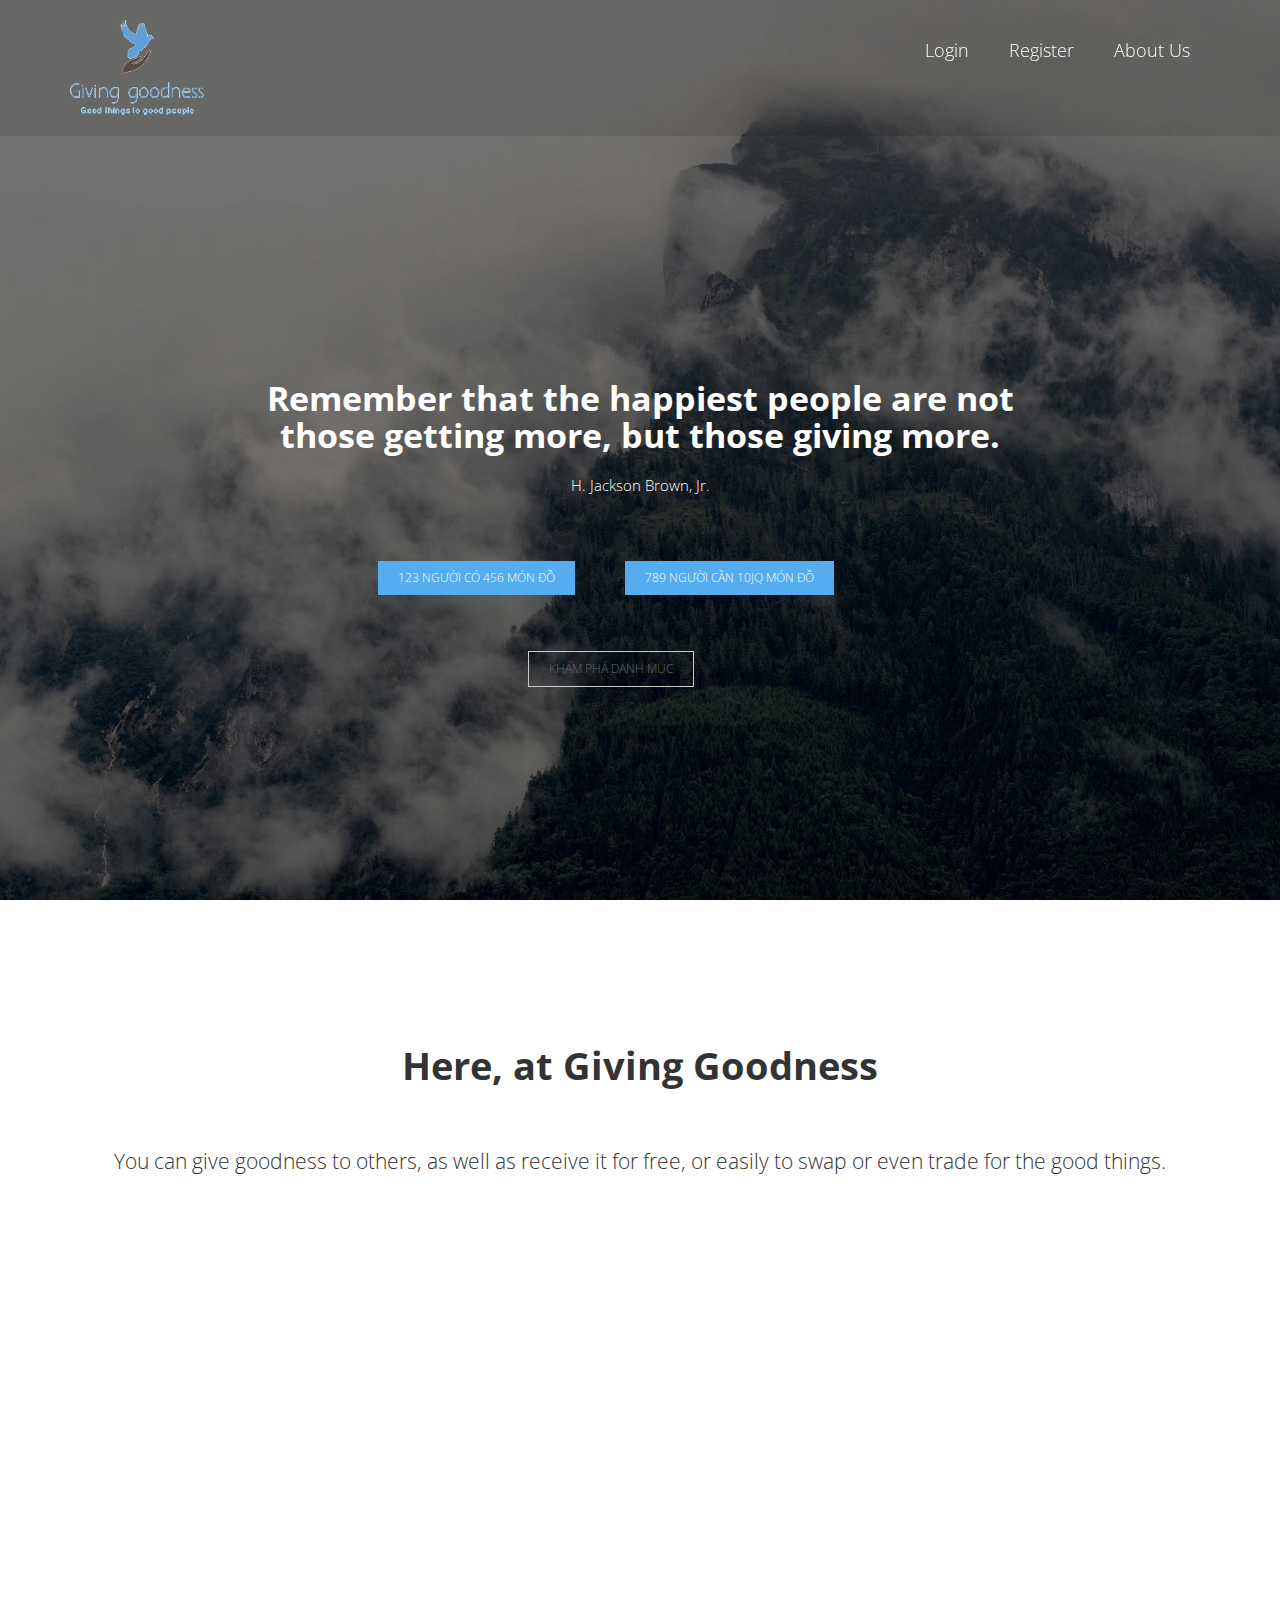
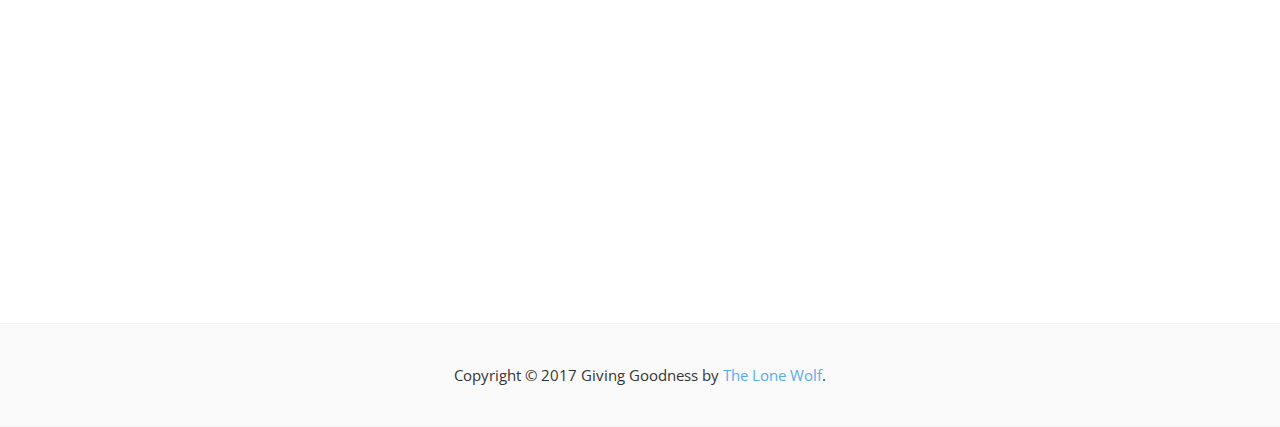
==== blue-design/index.html @ 9ebe4082 "test" ====
<!DOCTYPE html>
<!--[if IE 9]> <html lang="en" class="ie9"> <![endif]-->
<!--[if !IE]><!-->
<html lang="en">
<!--<![endif]-->
	<head>
		<meta charset="utf-8">
		<title>Giving Goodness - Good things to good people</title>
		<meta name="description" content="Worthy a Bootstrap-based, Responsive HTML5 Template">
		<meta name="author" content="htmlcoder.me">

		<!-- Mobile Meta -->
		<meta name="viewport" content="width=device-width, initial-scale=1.0">

		<!-- Favicon -->
		<link rel="shortcut icon" href="images/favicon.ico">

		<!-- Web Fonts -->
		<link href='http://fonts.googleapis.com/css?family=Open+Sans:400italic,700italic,400,700,300&amp;subset=latin,latin-ext' rel='stylesheet' type='text/css'>
		<link href='http://fonts.googleapis.com/css?family=Raleway:700,400,300' rel='stylesheet' type='text/css'>

		<!-- Bootstrap core CSS -->
		<link href="bootstrap/css/bootstrap.css" rel="stylesheet">

		<!-- Font Awesome CSS -->
		<link href="fonts/font-awesome/css/font-awesome.css" rel="stylesheet">

		<!-- Plugins -->
		<link href="css/animations.css" rel="stylesheet">

		<!-- Worthy core CSS file -->
		<link href="css/style.css" rel="stylesheet">

		<!-- Custom css --> 
		<link href="css/custom.css" rel="stylesheet">
		
	</head>

	<body class="no-trans">
		<!-- scrollToTop -->
		<!-- ================ -->
		<div class="scrollToTop"><i class="icon-up-open-big"></i></div>

		<!-- header start -->
		<!-- ================ --> 
		<header class="header fixed clearfix navbar navbar-fixed-top">
			<div class="container">
				<div class="row">
					<div class="col-md-4">

						<!-- header-left start -->
						<!-- ================ -->
						<div class="header-left clearfix">

							<!-- logo -->
							<div class="logo smooth-scroll">
								<a href="#banner"><img id="logo" src="images/logo4-designed.png" alt="Worthy" style="height: 95px;"></a>
							</div>

							<!-- name-and-slogan -->
							<div class="site-name-and-slogan smooth-scroll" style="display: none;">
								<div class="site-name"><a href="#banner">Worthy</a></div>
								<div class="site-slogan">Free Bootstrap Theme by <a target="_blank" href="http://htmlcoder.me">HtmlCoder</a></div>
							</div>

						</div>
						<!-- header-left end -->

					</div>
					<div class="col-md-8">

						<!-- header-right start -->
						<!-- ================ -->
						<div class="header-right clearfix">

							<!-- main-navigation start -->
							<!-- ================ -->
							<div class="main-navigation animated">

								<!-- navbar start -->
								<!-- ================ -->
								<nav class="navbar navbar-default" role="navigation">
									<div class="container-fluid">

										<!-- Toggle get grouped for better mobile display -->
										<div class="navbar-header">
											<button type="button" class="navbar-toggle" data-toggle="collapse" data-target="#navbar-collapse-1">
												<span class="sr-only">Toggle navigation</span>
												<span class="icon-bar"></span>
												<span class="icon-bar"></span>
												<span class="icon-bar"></span>
											</button>
										</div>

										<!-- Collect the nav links, forms, and other content for toggling -->
										<div class="collapse navbar-collapse scrollspy smooth-scroll" id="navbar-collapse-1">
											<ul class="nav navbar-nav navbar-right">											
												<li><a href="#services">Login</a></li>
												<li><a href="#portfolio">Register</a></li>
												<li><a href="#about">About Us</a></li>
											</ul>
										</div>

									</div>
								</nav>
								<!-- navbar end -->

							</div>
							<!-- main-navigation end -->

						</div>
						<!-- header-right end -->

					</div>
				</div>
			</div>
		</header>
		<!-- header end -->

		<!-- banner start -->
		<!-- ================ -->
		<div id="banner" class="banner">
			<div class="banner-image"></div>
			<div class="banner-caption">
				<div class="container">
					<div class="row">
						<div class="col-md-8 col-md-offset-2 object-non-visible" data-animation-effect="fadeIn">
							<h1 class="text-center" style="font-size: 34px;">Remember that the happiest people are not those getting more, but those giving more.</h1>
							<p class="lead text-center" style="font-size: 15px;">H. Jackson Brown, Jr.</p>
							<br>
							<br>
							<ul class="nav nav-pills" style="float: left; margin-left: 15%; ">								
								<li><a href="#sectionPortfolio" data-filter=".site-building" style="background-color: #55acee; border: none; color: white;">123 người có 456 món đồ</a></li>
							</ul>
							<ul class="nav nav-pills" style="float: left; margin-left: 50px">								
								<li><a href="#sectionPortfolio" data-filter=".site-building" style="background-color: #55acee; border: none; color: white;">789 người cần 10JQ món đồ</a></li>
							</ul>
							<br>
							<br>
							<br>
							<br>
							<ul class="nav nav-pills" style="margin-left: 35%">
								<li><a href="#sectionPortfolio" data-filter=".site-building" >Khám phá danh mục</a></li>
							</ul>
						</div>
					</div>
				</div>
			</div>
		</div>
		<!-- banner end -->

		<!-- section start -->
		<!-- ================ -->
		<div class="section clearfix object-non-visible" data-animation-effect="fadeIn" style="display: none;">
			<div class="container">
				<div class="row">
					<div class="col-md-12">
						<h1 id="about" class="title text-center">About <span>Worthy</span></h1>
						<p class="lead text-center">Lorem ipsum dolor sit amet, consectetur adipisicing elit. Dicta officia, aspernatur.</p>
						<div class="space"></div>
						<div class="row">
							<div class="col-md-6">
								<img src="images/section-image-1.png" alt="">
								<div class="space"></div>
							</div>
							<div class="col-md-6">
								<p>Lorem ipsum dolor sit amet, consectetur adipisicing elit. Excepturi adipisci illo, voluptatum ipsam fuga error commodi architecto, laudantium culpa tenetur at id, beatae placeat deserunt iure quas voluptas fugit eveniet.</p>
								<p>Lorem ipsum dolor sit amet, consectetur adipisicing elit. Quo ducimus explicabo quibusdam temporibus deserunt doloremque pariatur ea, animi a. Delectus similique atque eligendi, enim vel reiciendis deleniti neque aliquid, sit?</p>
								<ul class="list-unstyled">
									<li><i class="fa fa-caret-right pr-10 text-colored"></i> Lorem ipsum dolor sit amet</li>
									<li><i class="fa fa-caret-right pr-10 text-colored"></i> Reiciendis deleniti neque aliquid</li>
									<li><i class="fa fa-caret-right pr-10 text-colored"></i> Ipsam fuga error commodi</li>
									<li><i class="fa fa-caret-right pr-10 text-colored"></i> Lorem ipsum dolor sit amet</li>
									<li><i class="fa fa-caret-right pr-10 text-colored"></i> Dignissimos molestiae necessitatibus</li>
								</ul>
							</div>
						</div>
						<div class="space"></div>
						<h2>Becessitatibus quae beatae possimus ullam</h2>
						<div class="row">
							<div class="col-md-6">
								<p>Lorem ipsum dolor sit amet, consectetur adipisicing elit. Excepturi adipisci illo, voluptatum ipsam fuga error commodi architecto, laudantium culpa tenetur at id, beatae placeat deserunt iure quas voluptas fugit eveniet.</p>
								<p>Lorem ipsum dolor sit amet, consectetur adipisicing elit. Quo ducimus explicabo quibusdam temporibus deserunt doloremque pariatur ea, animi a. Delectus similique atque eligendi, enim vel reiciendis deleniti neque aliquid, sit?</p>
								<p>Vitae dolores quam magnam accusantium nam, voluptatibus expedita delectus, dolorum odio magni ut nemo nihil ex earum pariatur molestias velit eveniet, facere autem saepe aut. Ut minima itaque porro facere. Cumque vitae autem, dignissimos molestiae necessitatibus culpa aliquam deleniti soluta sunt voluptatibus tenetur, unde dolorem eligendi doloribus quibusdam facere totam. Possimus atque deserunt numquam aliquam magnam, facilis officiis illo alias ipsa voluptas laborum, praesentium eveniet nobis velit voluptatem odio eligendi, corporis et iste distinctio! Repellendus, id, ad.</p>
							</div>
							<div class="col-md-6">
								<div class="panel-group" id="accordion" role="tablist" aria-multiselectable="true">
									<div class="panel panel-default">
										<div class="panel-heading" role="tab" id="headingOne">
											<h4 class="panel-title">
												<a data-toggle="collapse" data-parent="#accordion" href="#collapseOne" aria-expanded="true" aria-controls="collapseOne">
													Collapsible Group Item #1
												</a>
											</h4>
										</div>
										<div id="collapseOne" class="panel-collapse collapse in" role="tabpanel" aria-labelledby="headingOne">
											<div class="panel-body">
												Anim pariatur cliche reprehenderit, enim eiusmod high life accusamus terry richardson ad squid. 3 wolf moon officia aute, non cupidatat skateboard dolor brunch. Food truck quinoa nesciunt laborum eiusmod. Brunch 3 wolf moon tempor, sunt aliqua put a bird on it squid single-origin coffee nulla assumenda shoreditch et. Nihil anim keffiyeh helvetica, craft beer labore wes anderson cred nesciunt sapiente ea proident. Ad vegan excepteur butcher.
											</div>
										</div>
									</div>
									<div class="panel panel-default">
										<div class="panel-heading" role="tab" id="headingTwo">
											<h4 class="panel-title">
												<a class="collapsed" data-toggle="collapse" data-parent="#accordion" href="#collapseTwo" aria-expanded="false" aria-controls="collapseTwo">
													Collapsible Group Item #2
												</a>
											</h4>
										</div>
										<div id="collapseTwo" class="panel-collapse collapse" role="tabpanel" aria-labelledby="headingTwo">
											<div class="panel-body">
												Anim pariatur cliche reprehenderit, enim eiusmod high life accusamus terry richardson ad squid. 3 wolf moon officia aute, non cupidatat skateboard dolor brunch. Food truck quinoa nesciunt laborum eiusmod. Brunch 3 wolf moon tempor, sunt aliqua put a bird on it squid single-origin coffee nulla assumenda shoreditch et. Nihil anim keffiyeh helvetica, craft beer labore wes anderson cred nesciunt sapiente ea proident.
											</div>
										</div>
									</div>
									<div class="panel panel-default">
										<div class="panel-heading" role="tab" id="headingThree">
											<h4 class="panel-title">
												<a class="collapsed" data-toggle="collapse" data-parent="#accordion" href="#collapseThree" aria-expanded="false" aria-controls="collapseThree">
													Collapsible Group Item #3
												</a>
											</h4>
										</div>
										<div id="collapseThree" class="panel-collapse collapse" role="tabpanel" aria-labelledby="headingThree">
											<div class="panel-body">
												Richardson ad squid. 3 wolf moon officia aute, non cupidatat skateboard dolor brunch. Food truck quinoa nesciunt laborum eiusmod. Brunch 3 wolf moon tempor, sunt aliqua put a bird on it squid single-origin coffee nulla assumenda shoreditch et. Nihil anim keffiyeh helvetica, craft beer labore wes anderson cred nesciunt sapiente ea proident. Ad vegan excepteur butcher vice lomo. Leggings occaecat craft beer farm-to-table, raw denim aesthetic.
											</div>
										</div>
									</div>
								</div>
							</div>
						</div>
					</div>
				</div>
			</div>
		</div>
		<!-- section end -->

		<!-- section start -->
		<!-- ================ -->
		<div class="section translucent-bg bg-image-1 blue" style="display: none;">
			<div class="container object-non-visible" data-animation-effect="fadeIn">
				<h1 id="services"  class="text-center title">Worthy Services</h1>
				<div class="space"></div>
				<div class="row">
					<div class="col-sm-6">
						<div class="media">
							<div class="media-body text-right">
								<h4 class="media-heading">Service 1</h4>
								<p>Lorem ipsum dolor sit amet, consectetur adipisicing elit. Iure aperiam consequatur quo quis exercitationem reprehenderit dolor vel ducimus, voluptate eaque suscipit iste placeat.</p>
							</div>
							<div class="media-right">
								<i class="fa fa-cog"></i>
							</div>
						</div>
						<div class="media">
							<div class="media-body text-right">
								<h4 class="media-heading">Service 2</h4>
								<p>Lorem ipsum dolor sit amet, consectetur adipisicing elit. Iure aperiam consequatur quo quis exercitationem reprehenderit dolor vel ducimus, voluptate eaque suscipit iste placeat.</p>
							</div>
							<div class="media-right">
								<i class="fa fa-check"></i>
							</div>
						</div>
						<div class="media">
							<div class="media-body text-right">
								<h4 class="media-heading">Service 3</h4>
								<p>Lorem ipsum dolor sit amet, consectetur adipisicing elit. Iure aperiam consequatur quo quis exercitationem reprehenderit dolor vel ducimus, voluptate eaque suscipit iste placeat.</p>
							</div>
							<div class="media-right">
								<i class="fa fa-desktop"></i>
							</div>
						</div>
						<div class="media">
							<div class="media-body text-right">
								<h4 class="media-heading">Service 4</h4>
								<p>Lorem ipsum dolor sit amet, consectetur adipisicing elit. Iure aperiam consequatur quo quis exercitationem reprehenderit dolor vel ducimus, voluptate eaque suscipit iste placeat.</p>
							</div>
							<div class="media-right">
								<i class="fa fa-users"></i>
							</div>
						</div>
					</div>
					<div class="space visible-xs"></div>
					<div class="col-sm-6">
						<div class="media">
							<div class="media-left">
								<i class="fa fa-leaf"></i>
							</div>
							<div class="media-body">
								<h4 class="media-heading">Service 5</h4>
								<p>Lorem ipsum dolor sit amet, consectetur adipisicing elit. Iure aperiam consequatur quo quis exercitationem reprehenderit dolor vel ducimus, voluptate eaque suscipit iste placeat.</p>
							</div>
						</div>
						<div class="media">
							<div class="media-left">
								<i class="fa fa-area-chart"></i>
							</div>
							<div class="media-body">
								<h4 class="media-heading">Service 6</h4>
								<p>Lorem ipsum dolor sit amet, consectetur adipisicing elit. Iure aperiam consequatur quo quis exercitationem reprehenderit dolor vel ducimus, voluptate eaque suscipit iste placeat.</p>
							</div>
						</div>
						<div class="media">
							<div class="media-left">
								<i class="fa fa-child"></i>
							</div>
							<div class="media-body">
								<h4 class="media-heading">Service 7</h4>
								<p>Lorem ipsum dolor sit amet, consectetur adipisicing elit. Iure aperiam consequatur quo quis exercitationem reprehenderit dolor vel ducimus, voluptate eaque suscipit iste placeat.</p>
							</div>
						</div>
						<div class="media">
							<div class="media-left">
								<i class="fa fa-codepen"></i>
							</div>
							<div class="media-body">
								<h4 class="media-heading">Service 8</h4>
								<p>Lorem ipsum dolor sit amet, consectetur adipisicing elit. Iure aperiam consequatur quo quis exercitationem reprehenderit dolor vel ducimus, voluptate eaque suscipit iste placeat.</p>
							</div>
						</div>
					</div>
				</div>
			</div>
		</div>
		<!-- section end -->

		<!-- section start -->
		<!-- ================ -->
		<div class="default-bg space blue" style="display: none;">
			<div class="container">
				<div class="row">
					<div class="col-md-8 col-md-offset-2">
						<h1 class="text-center">Let's Work Together!</h1>
					</div>
				</div>
			</div>
		</div>
		<!-- section end -->

		<!-- section start -->
		<!-- ================ -->
		<div class="section" id="sectionPortfolio" style="padding: 145px 0px 0px 0px;">
			<div class="container">
				<h1 class="text-center title" id="portfolio" style="padding-bottom: 40px;">Here, at Giving Goodness</h1>
				<div class="separator"></div>
				<p class="lead text-center" style="padding-bottom: 20px;">You can give goodness to others, as well as receive it for free, or easily to swap or even trade for the good things.</p>
				<br>			
				<div class="row object-non-visible" data-animation-effect="fadeIn">
					<div class="col-md-12">

						<!-- isotope filters start -->
						<div class="filters text-center" style="display: none;">
							<ul class="nav nav-pills">
								<li class="active"><a href="#" data-filter="*">All</a></li>
								<li><a href="#" data-filter=".web-design">Web design</a></li>
								<li><a href="#" data-filter=".app-development">App development</a></li>
								<li><a href="#" data-filter=".site-building">Site building</a></li>
							</ul>
						</div>
						<!-- isotope filters end -->

						<!-- portfolio items start -->
						
							<div class="col-sm-6 col-md-3 isotope-item web-design">
								<div class="image-box">
									<div class="overlay-container">
										<a href="../index1.html"><img src="images/portfolio-1.jpg" alt=""></a>									
									</div>
									<a class="btn btn-default btn-block" href="../index1.html">Đồ chơi trẻ em (123 món)</a>
								</div>
								<!-- Modal -->
								<div class="modal fade" id="project-1" tabindex="-1" role="dialog" aria-labelledby="project-1-label" aria-hidden="true">
									<div class="modal-dialog modal-lg">
										<div class="modal-content">
											<div class="modal-header">
												<button type="button" class="close" data-dismiss="modal"><span aria-hidden="true">&times;</span><span class="sr-only">Close</span></button>
												<h4 class="modal-title" id="project-1-label">Project Title</h4>
											</div>
											<div class="modal-body">
												<h3>Project Description</h3>
												<div class="row">
													<div class="col-md-6">
														<p>Lorem ipsum dolor sit amet, consectetur adipisicing elit. Atque sed, quidem quis praesentium, ut unde. Quae sed, incidunt laudantium nesciunt, optio corporis quod earum pariatur omnis illo saepe numquam suscipit, nemo placeat dignissimos eius mollitia et quas officia doloremque ipsum labore rem deserunt vero! Magnam totam delectus accusantium voluptas et, tempora quos atque, fugiat, obcaecati voluptatibus commodi illo voluptates dolore nemo quo soluta quis.</p>
														<p>Molestiae sed enim laboriosam atque delectus voluptates rerum nostrum sapiente obcaecati molestias quasi optio exercitationem, voluptate quis consequatur libero incidunt, in, quod. Lorem ipsum dolor sit amet, consectetur adipisicing elit. Eos nobis officiis, autem earum tenetur quidem. Quae non dicta earum. Ipsum autem eaque cum dolor placeat corporis quisquam dolorum at nesciunt.</p>
													</div>
													<div class="col-md-6">
														<img src="images/portfolio-1.jpg" alt="">
													</div>
												</div>
											</div>
											<div class="modal-footer">
												<button type="button" class="btn btn-sm btn-default" data-dismiss="modal">Close</button>
											</div>
										</div>
									</div>
								</div>
								<!-- Modal end -->
							</div>

							<div class="col-sm-6 col-md-3 isotope-item app-development">
								<div class="image-box">
									<div class="overlay-container">
										<a href="../index1.html"><img src="images/portfolio-2.jpg" alt=""></a>									
									</div>
									<a class="btn btn-default btn-block" href="../index1.html">Quần áo nữ (456 món)</a>
								</div>
								<!-- Modal -->
								<div class="modal fade" id="project-2" tabindex="-1" role="dialog" aria-labelledby="project-2-label" aria-hidden="true">
									<div class="modal-dialog modal-lg">
										<div class="modal-content">
											<div class="modal-header">
												<button type="button" class="close" data-dismiss="modal"><span aria-hidden="true">&times;</span><span class="sr-only">Close</span></button>
												<h4 class="modal-title" id="project-2-label">Project Title</h4>
											</div>
											<div class="modal-body">
												<h3>Project Description</h3>
												<div class="row">
													<div class="col-md-6">
														<p>Lorem ipsum dolor sit amet, consectetur adipisicing elit. Atque sed, quidem quis praesentium, ut unde. Quae sed, incidunt laudantium nesciunt, optio corporis quod earum pariatur omnis illo saepe numquam suscipit, nemo placeat dignissimos eius mollitia et quas officia doloremque ipsum labore rem deserunt vero! Magnam totam delectus accusantium voluptas et, tempora quos atque, fugiat, obcaecati voluptatibus commodi illo voluptates dolore nemo quo soluta quis.</p>
														<p>Molestiae sed enim laboriosam atque delectus voluptates rerum nostrum sapiente obcaecati molestias quasi optio exercitationem, voluptate quis consequatur libero incidunt, in, quod. Lorem ipsum dolor sit amet, consectetur adipisicing elit. Eos nobis officiis, autem earum tenetur quidem. Quae non dicta earum. Ipsum autem eaque cum dolor placeat corporis quisquam dolorum at nesciunt.</p>
													</div>
													<div class="col-md-6">
														<img src="images/portfolio-2.jpg" alt="">
													</div>
												</div>
											</div>
											<div class="modal-footer">
												<button type="button" class="btn btn-sm btn-default" data-dismiss="modal">Close</button>
											</div>
										</div>
									</div>
								</div>
								<!-- Modal end -->
							</div>
							
							<div class="col-sm-6 col-md-3 isotope-item web-design">
								<div class="image-box">
									<div class="overlay-container">
										<a href="../index1.html"><img src="images/portfolio-3.jpg" alt=""></a>									
									</div>
									<a class="btn btn-default btn-block" href="../index1.html">Đồ gia dụng (789 món)</a>
								</div>
								<!-- Modal -->
								<div class="modal fade" id="project-3" tabindex="-1" role="dialog" aria-labelledby="project-3-label" aria-hidden="true">
									<div class="modal-dialog modal-lg">
										<div class="modal-content">
											<div class="modal-header">
												<button type="button" class="close" data-dismiss="modal"><span aria-hidden="true">&times;</span><span class="sr-only">Close</span></button>
												<h4 class="modal-title" id="project-3-label">Project Title</h4>
											</div>
											<div class="modal-body">
												<h3>Project Description</h3>
												<div class="row">
													<div class="col-md-6">
														<p>Lorem ipsum dolor sit amet, consectetur adipisicing elit. Atque sed, quidem quis praesentium, ut unde. Quae sed, incidunt laudantium nesciunt, optio corporis quod earum pariatur omnis illo saepe numquam suscipit, nemo placeat dignissimos eius mollitia et quas officia doloremque ipsum labore rem deserunt vero! Magnam totam delectus accusantium voluptas et, tempora quos atque, fugiat, obcaecati voluptatibus commodi illo voluptates dolore nemo quo soluta quis.</p>
														<p>Molestiae sed enim laboriosam atque delectus voluptates rerum nostrum sapiente obcaecati molestias quasi optio exercitationem, voluptate quis consequatur libero incidunt, in, quod. Lorem ipsum dolor sit amet, consectetur adipisicing elit. Eos nobis officiis, autem earum tenetur quidem. Quae non dicta earum. Ipsum autem eaque cum dolor placeat corporis quisquam dolorum at nesciunt.</p>
													</div>
													<div class="col-md-6">
														<img src="images/portfolio-3.jpg" alt="">
													</div>
												</div>
											</div>
											<div class="modal-footer">
												<button type="button" class="btn btn-sm btn-default" data-dismiss="modal">Close</button>
											</div>
										</div>
									</div>
								</div>
								<!-- Modal end -->
							</div>
							
							<div class="col-sm-6 col-md-3 isotope-item site-building">
								<div class="image-box">
									<div class="overlay-container">
										<img src="images/portfolio-4.jpg" alt="">
										<a class="overlay" data-toggle="modal" data-target="#project-4">
											<i class="fa fa-search-plus"></i>
											<span>Site Building</span>
										</a>
									</div>
									<a class="btn btn-default btn-block" data-toggle="modal" data-target="#project-4">Project Title</a>
								</div>
								<!-- Modal -->
								<div class="modal fade" id="project-4" tabindex="-1" role="dialog" aria-labelledby="project-4-label" aria-hidden="true">
									<div class="modal-dialog modal-lg">
										<div class="modal-content">
											<div class="modal-header">
												<button type="button" class="close" data-dismiss="modal"><span aria-hidden="true">&times;</span><span class="sr-only">Close</span></button>
												<h4 class="modal-title" id="project-4-label">Project Title</h4>
											</div>
											<div class="modal-body">
												<h3>Project Description</h3>
												<div class="row">
													<div class="col-md-6">
														<p>Lorem ipsum dolor sit amet, consectetur adipisicing elit. Atque sed, quidem quis praesentium, ut unde. Quae sed, incidunt laudantium nesciunt, optio corporis quod earum pariatur omnis illo saepe numquam suscipit, nemo placeat dignissimos eius mollitia et quas officia doloremque ipsum labore rem deserunt vero! Magnam totam delectus accusantium voluptas et, tempora quos atque, fugiat, obcaecati voluptatibus commodi illo voluptates dolore nemo quo soluta quis.</p>
														<p>Molestiae sed enim laboriosam atque delectus voluptates rerum nostrum sapiente obcaecati molestias quasi optio exercitationem, voluptate quis consequatur libero incidunt, in, quod. Lorem ipsum dolor sit amet, consectetur adipisicing elit. Eos nobis officiis, autem earum tenetur quidem. Quae non dicta earum. Ipsum autem eaque cum dolor placeat corporis quisquam dolorum at nesciunt.</p>
													</div>
													<div class="col-md-6">
														<img src="images/portfolio-4.jpg" alt="">
													</div>
												</div>
											</div>
											<div class="modal-footer">
												<button type="button" class="btn btn-sm btn-default" data-dismiss="modal">Close</button>
											</div>
										</div>
									</div>
								</div>
								<!-- Modal end -->
							</div>
							
							<div class="col-sm-6 col-md-3 isotope-item app-development">
								<div class="image-box">
									<div class="overlay-container">
										<img src="images/portfolio-5.jpg" alt="">
										<a class="overlay" data-toggle="modal" data-target="#project-5">
											<i class="fa fa-search-plus"></i>
											<span>App Development</span>
										</a>
									</div>
									<a class="btn btn-default btn-block" data-toggle="modal" data-target="#project-5">Project Title</a>
								</div>
								<!-- Modal -->
								<div class="modal fade" id="project-5" tabindex="-1" role="dialog" aria-labelledby="project-5-label" aria-hidden="true">
									<div class="modal-dialog modal-lg">
										<div class="modal-content">
											<div class="modal-header">
												<button type="button" class="close" data-dismiss="modal"><span aria-hidden="true">&times;</span><span class="sr-only">Close</span></button>
												<h4 class="modal-title" id="project-5-label">Project Title</h4>
											</div>
											<div class="modal-body">
												<h3>Project Description</h3>
												<div class="row">
													<div class="col-md-6">
														<p>Lorem ipsum dolor sit amet, consectetur adipisicing elit. Atque sed, quidem quis praesentium, ut unde. Quae sed, incidunt laudantium nesciunt, optio corporis quod earum pariatur omnis illo saepe numquam suscipit, nemo placeat dignissimos eius mollitia et quas officia doloremque ipsum labore rem deserunt vero! Magnam totam delectus accusantium voluptas et, tempora quos atque, fugiat, obcaecati voluptatibus commodi illo voluptates dolore nemo quo soluta quis.</p>
														<p>Molestiae sed enim laboriosam atque delectus voluptates rerum nostrum sapiente obcaecati molestias quasi optio exercitationem, voluptate quis consequatur libero incidunt, in, quod. Lorem ipsum dolor sit amet, consectetur adipisicing elit. Eos nobis officiis, autem earum tenetur quidem. Quae non dicta earum. Ipsum autem eaque cum dolor placeat corporis quisquam dolorum at nesciunt.</p>
													</div>
													<div class="col-md-6">
														<img src="images/portfolio-5.jpg" alt="">
													</div>
												</div>
											</div>
											<div class="modal-footer">
												<button type="button" class="btn btn-sm btn-default" data-dismiss="modal">Close</button>
											</div>
										</div>
									</div>
								</div>
								<!-- Modal end -->
							</div>
							
							<div class="col-sm-6 col-md-3 isotope-item web-design">
								<div class="image-box">
									<div class="overlay-container">
										<img src="images/portfolio-6.jpg" alt="">
										<a class="overlay" data-toggle="modal" data-target="#project-6">
											<i class="fa fa-search-plus"></i>
											<span>Web Design</span>
										</a>
									</div>
									<a class="btn btn-default btn-block" data-toggle="modal" data-target="#project-6">Project Title</a>
								</div>
								<!-- Modal -->
								<div class="modal fade" id="project-6" tabindex="-1" role="dialog" aria-labelledby="project-6-label" aria-hidden="true">
									<div class="modal-dialog modal-lg">
										<div class="modal-content">
											<div class="modal-header">
												<button type="button" class="close" data-dismiss="modal"><span aria-hidden="true">&times;</span><span class="sr-only">Close</span></button>
												<h4 class="modal-title" id="project-6-label">Project Title</h4>
											</div>
											<div class="modal-body">
												<h3>Project Description</h3>
												<div class="row">
													<div class="col-md-6">
														<p>Lorem ipsum dolor sit amet, consectetur adipisicing elit. Atque sed, quidem quis praesentium, ut unde. Quae sed, incidunt laudantium nesciunt, optio corporis quod earum pariatur omnis illo saepe numquam suscipit, nemo placeat dignissimos eius mollitia et quas officia doloremque ipsum labore rem deserunt vero! Magnam totam delectus accusantium voluptas et, tempora quos atque, fugiat, obcaecati voluptatibus commodi illo voluptates dolore nemo quo soluta quis.</p>
														<p>Molestiae sed enim laboriosam atque delectus voluptates rerum nostrum sapiente obcaecati molestias quasi optio exercitationem, voluptate quis consequatur libero incidunt, in, quod. Lorem ipsum dolor sit amet, consectetur adipisicing elit. Eos nobis officiis, autem earum tenetur quidem. Quae non dicta earum. Ipsum autem eaque cum dolor placeat corporis quisquam dolorum at nesciunt.</p>
													</div>
													<div class="col-md-6">
														<img src="images/portfolio-6.jpg" alt="">
													</div>
												</div>
											</div>
											<div class="modal-footer">
												<button type="button" class="btn btn-sm btn-default" data-dismiss="modal">Close</button>
											</div>
										</div>
									</div>
								</div>
								<!-- Modal end -->
							</div>
							
							<div class="col-sm-6 col-md-3 isotope-item site-building">
								<div class="image-box">
									<div class="overlay-container">
										<img src="images/portfolio-7.jpg" alt="">
										<a class="overlay" data-toggle="modal" data-target="#project-7">
											<i class="fa fa-search-plus"></i>
											<span>Site Building</span>
										</a>
									</div>
									<a class="btn btn-default btn-block" data-toggle="modal" data-target="#project-7">Project Title</a>
								</div>
								<!-- Modal -->
								<div class="modal fade" id="project-7" tabindex="-1" role="dialog" aria-labelledby="project-7-label" aria-hidden="true">
									<div class="modal-dialog modal-lg">
										<div class="modal-content">
											<div class="modal-header">
												<button type="button" class="close" data-dismiss="modal"><span aria-hidden="true">&times;</span><span class="sr-only">Close</span></button>
												<h4 class="modal-title" id="project-7-label">Project Title</h4>
											</div>
											<div class="modal-body">
												<h3>Project Description</h3>
												<div class="row">
													<div class="col-md-6">
														<p>Lorem ipsum dolor sit amet, consectetur adipisicing elit. Atque sed, quidem quis praesentium, ut unde. Quae sed, incidunt laudantium nesciunt, optio corporis quod earum pariatur omnis illo saepe numquam suscipit, nemo placeat dignissimos eius mollitia et quas officia doloremque ipsum labore rem deserunt vero! Magnam totam delectus accusantium voluptas et, tempora quos atque, fugiat, obcaecati voluptatibus commodi illo voluptates dolore nemo quo soluta quis.</p>
														<p>Molestiae sed enim laboriosam atque delectus voluptates rerum nostrum sapiente obcaecati molestias quasi optio exercitationem, voluptate quis consequatur libero incidunt, in, quod. Lorem ipsum dolor sit amet, consectetur adipisicing elit. Eos nobis officiis, autem earum tenetur quidem. Quae non dicta earum. Ipsum autem eaque cum dolor placeat corporis quisquam dolorum at nesciunt.</p>
													</div>
													<div class="col-md-6">
														<img src="images/portfolio-7.jpg" alt="">
													</div>
												</div>
											</div>
											<div class="modal-footer">
												<button type="button" class="btn btn-sm btn-default" data-dismiss="modal">Close</button>
											</div>
										</div>
									</div>
								</div>
								<!-- Modal end -->
							</div>
							
							<div class="col-sm-6 col-md-3 isotope-item web-design">
								<div class="image-box">
									<div class="overlay-container">
										<img src="images/portfolio-8.jpg" alt="">
										<a class="overlay" data-toggle="modal" data-target="#project-8">
											<i class="fa fa-search-plus"></i>
											<span>Web Design</span>
										</a>
									</div>
									<a class="btn btn-default btn-block" data-toggle="modal" data-target="#project-8">Project Title</a>
								</div>
								<!-- Modal -->
								<div class="modal fade" id="project-8" tabindex="-1" role="dialog" aria-labelledby="project-8-label" aria-hidden="true">
									<div class="modal-dialog modal-lg">
										<div class="modal-content">
											<div class="modal-header">
												<button type="button" class="close" data-dismiss="modal"><span aria-hidden="true">&times;</span><span class="sr-only">Close</span></button>
												<h4 class="modal-title" id="project-8-label">Project Title</h4>
											</div>
											<div class="modal-body">
												<h3>Project Description</h3>
												<div class="row">
													<div class="col-md-6">
														<p>Lorem ipsum dolor sit amet, consectetur adipisicing elit. Atque sed, quidem quis praesentium, ut unde. Quae sed, incidunt laudantium nesciunt, optio corporis quod earum pariatur omnis illo saepe numquam suscipit, nemo placeat dignissimos eius mollitia et quas officia doloremque ipsum labore rem deserunt vero! Magnam totam delectus accusantium voluptas et, tempora quos atque, fugiat, obcaecati voluptatibus commodi illo voluptates dolore nemo quo soluta quis.</p>
														<p>Molestiae sed enim laboriosam atque delectus voluptates rerum nostrum sapiente obcaecati molestias quasi optio exercitationem, voluptate quis consequatur libero incidunt, in, quod. Lorem ipsum dolor sit amet, consectetur adipisicing elit. Eos nobis officiis, autem earum tenetur quidem. Quae non dicta earum. Ipsum autem eaque cum dolor placeat corporis quisquam dolorum at nesciunt.</p>
													</div>
													<div class="col-md-6">
														<img src="images/portfolio-8.jpg" alt="">
													</div>
												</div>
											</div>
											<div class="modal-footer">
												<button type="button" class="btn btn-sm btn-default" data-dismiss="modal">Close</button>
											</div>
										</div>
									</div>
								</div>
								<!-- Modal end -->
							</div>

							<div class="col-sm-6 col-md-3 isotope-item web-design">
								<div class="image-box">
									<div class="overlay-container">
										<img src="images/portfolio-9.jpg" alt="">
										<a class="overlay" data-toggle="modal" data-target="#project-9">
											<i class="fa fa-search-plus"></i>
											<span>Web Design</span>
										</a>
									</div>
									<a class="btn btn-default btn-block" data-toggle="modal" data-target="#project-9">Project Title</a>
								</div>
								<!-- Modal -->
								<div class="modal fade" id="project-9" tabindex="-1" role="dialog" aria-labelledby="project-9-label" aria-hidden="true">
									<div class="modal-dialog modal-lg">
										<div class="modal-content">
											<div class="modal-header">
												<button type="button" class="close" data-dismiss="modal"><span aria-hidden="true">&times;</span><span class="sr-only">Close</span></button>
												<h4 class="modal-title" id="project-9-label">Project Title</h4>
											</div>
											<div class="modal-body">
												<h3>Project Description</h3>
												<div class="row">
													<div class="col-md-6">
														<p>Lorem ipsum dolor sit amet, consectetur adipisicing elit. Atque sed, quidem quis praesentium, ut unde. Quae sed, incidunt laudantium nesciunt, optio corporis quod earum pariatur omnis illo saepe numquam suscipit, nemo placeat dignissimos eius mollitia et quas officia doloremque ipsum labore rem deserunt vero! Magnam totam delectus accusantium voluptas et, tempora quos atque, fugiat, obcaecati voluptatibus commodi illo voluptates dolore nemo quo soluta quis.</p>
														<p>Molestiae sed enim laboriosam atque delectus voluptates rerum nostrum sapiente obcaecati molestias quasi optio exercitationem, voluptate quis consequatur libero incidunt, in, quod. Lorem ipsum dolor sit amet, consectetur adipisicing elit. Eos nobis officiis, autem earum tenetur quidem. Quae non dicta earum. Ipsum autem eaque cum dolor placeat corporis quisquam dolorum at nesciunt.</p>
													</div>
													<div class="col-md-6">
														<img src="images/portfolio-9.jpg" alt="">
													</div>
												</div>
											</div>
											<div class="modal-footer">
												<button type="button" class="btn btn-sm btn-default" data-dismiss="modal">Close</button>
											</div>
										</div>
									</div>
								</div>
								<!-- Modal end -->
							</div>

							<div class="col-sm-6 col-md-3 isotope-item site-building">
								<div class="image-box">
									<div class="overlay-container">
										<img src="images/portfolio-10.jpg" alt="">
										<a class="overlay" data-toggle="modal" data-target="#project-10">
											<i class="fa fa-search-plus"></i>
											<span>Site Building</span>
										</a>
									</div>
									<a class="btn btn-default btn-block" data-toggle="modal" data-target="#project-10">Project Title</a>
								</div>
								<!-- Modal -->
								<div class="modal fade" id="project-10" tabindex="-1" role="dialog" aria-labelledby="project-10-label" aria-hidden="true">
									<div class="modal-dialog modal-lg">
										<div class="modal-content">
											<div class="modal-header">
												<button type="button" class="close" data-dismiss="modal"><span aria-hidden="true">&times;</span><span class="sr-only">Close</span></button>
												<h4 class="modal-title" id="project-10-label">Project Title</h4>
											</div>
											<div class="modal-body">
												<h3>Project Description</h3>
												<div class="row">
													<div class="col-md-6">
														<p>Lorem ipsum dolor sit amet, consectetur adipisicing elit. Atque sed, quidem quis praesentium, ut unde. Quae sed, incidunt laudantium nesciunt, optio corporis quod earum pariatur omnis illo saepe numquam suscipit, nemo placeat dignissimos eius mollitia et quas officia doloremque ipsum labore rem deserunt vero! Magnam totam delectus accusantium voluptas et, tempora quos atque, fugiat, obcaecati voluptatibus commodi illo voluptates dolore nemo quo soluta quis.</p>
														<p>Molestiae sed enim laboriosam atque delectus voluptates rerum nostrum sapiente obcaecati molestias quasi optio exercitationem, voluptate quis consequatur libero incidunt, in, quod. Lorem ipsum dolor sit amet, consectetur adipisicing elit. Eos nobis officiis, autem earum tenetur quidem. Quae non dicta earum. Ipsum autem eaque cum dolor placeat corporis quisquam dolorum at nesciunt.</p>
													</div>
													<div class="col-md-6">
														<img src="images/portfolio-10.jpg" alt="">
													</div>
												</div>
											</div>
											<div class="modal-footer">
												<button type="button" class="btn btn-sm btn-default" data-dismiss="modal">Close</button>
											</div>
										</div>
									</div>
								</div>
								<!-- Modal end -->
							</div>

							<div class="col-sm-6 col-md-3 isotope-item web-design">
								<div class="image-box">
									<div class="overlay-container">
										<img src="images/portfolio-11.jpg" alt="">
										<a class="overlay" data-toggle="modal" data-target="#project-11">
											<i class="fa fa-search-plus"></i>
											<span>Web Design</span>
										</a>
									</div>
									<a class="btn btn-default btn-block" data-toggle="modal" data-target="#project-11">Project Title</a>
								</div>
								<!-- Modal -->
								<div class="modal fade" id="project-11" tabindex="-1" role="dialog" aria-labelledby="project-11-label" aria-hidden="true">
									<div class="modal-dialog modal-lg">
										<div class="modal-content">
											<div class="modal-header">
												<button type="button" class="close" data-dismiss="modal"><span aria-hidden="true">&times;</span><span class="sr-only">Close</span></button>
												<h4 class="modal-title" id="project-11-label">Project Title</h4>
											</div>
											<div class="modal-body">
												<h3>Project Description</h3>
												<div class="row">
													<div class="col-md-6">
														<p>Lorem ipsum dolor sit amet, consectetur adipisicing elit. Atque sed, quidem quis praesentium, ut unde. Quae sed, incidunt laudantium nesciunt, optio corporis quod earum pariatur omnis illo saepe numquam suscipit, nemo placeat dignissimos eius mollitia et quas officia doloremque ipsum labore rem deserunt vero! Magnam totam delectus accusantium voluptas et, tempora quos atque, fugiat, obcaecati voluptatibus commodi illo voluptates dolore nemo quo soluta quis.</p>
														<p>Molestiae sed enim laboriosam atque delectus voluptates rerum nostrum sapiente obcaecati molestias quasi optio exercitationem, voluptate quis consequatur libero incidunt, in, quod. Lorem ipsum dolor sit amet, consectetur adipisicing elit. Eos nobis officiis, autem earum tenetur quidem. Quae non dicta earum. Ipsum autem eaque cum dolor placeat corporis quisquam dolorum at nesciunt.</p>
													</div>
													<div class="col-md-6">
														<img src="images/portfolio-11.jpg" alt="">
													</div>
												</div>
											</div>
											<div class="modal-footer">
												<button type="button" class="btn btn-sm btn-default" data-dismiss="modal">Close</button>
											</div>
										</div>
									</div>
								</div>
								<!-- Modal end -->
							</div>

							<div class="col-sm-6 col-md-3 isotope-item app-development">
								<div class="image-box">
									<div class="overlay-container">
										<img src="images/portfolio-12.jpg" alt="">
										<a class="overlay" data-toggle="modal" data-target="#project-12">
											<i class="fa fa-search-plus"></i>
											<span>App Development</span>
										</a>
									</div>
									<a class="btn btn-default btn-block" data-toggle="modal" data-target="#project-12">Project Title</a>
								</div>
								<!-- Modal -->
								<div class="modal fade" id="project-12" tabindex="-1" role="dialog" aria-labelledby="project-12-label" aria-hidden="true">
									<div class="modal-dialog modal-lg">
										<div class="modal-content">
											<div class="modal-header">
												<button type="button" class="close" data-dismiss="modal"><span aria-hidden="true">&times;</span><span class="sr-only">Close</span></button>
												<h4 class="modal-title" id="project-12-label">Project Title</h4>
											</div>
											<div class="modal-body">
												<h3>Project Description</h3>
												<div class="row">
													<div class="col-md-6">
														<p>Lorem ipsum dolor sit amet, consectetur adipisicing elit. Atque sed, quidem quis praesentium, ut unde. Quae sed, incidunt laudantium nesciunt, optio corporis quod earum pariatur omnis illo saepe numquam suscipit, nemo placeat dignissimos eius mollitia et quas officia doloremque ipsum labore rem deserunt vero! Magnam totam delectus accusantium voluptas et, tempora quos atque, fugiat, obcaecati voluptatibus commodi illo voluptates dolore nemo quo soluta quis.</p>
														<p>Molestiae sed enim laboriosam atque delectus voluptates rerum nostrum sapiente obcaecati molestias quasi optio exercitationem, voluptate quis consequatur libero incidunt, in, quod. Lorem ipsum dolor sit amet, consectetur adipisicing elit. Eos nobis officiis, autem earum tenetur quidem. Quae non dicta earum. Ipsum autem eaque cum dolor placeat corporis quisquam dolorum at nesciunt.</p>
													</div>
													<div class="col-md-6">
														<img src="images/portfolio-12.jpg" alt="">
													</div>
												</div>
											</div>
											<div class="modal-footer">
												<button type="button" class="btn btn-sm btn-default" data-dismiss="modal">Close</button>
											</div>
										</div>
									</div>
								</div>
								<!-- Modal end -->
							</div>

						</div>
						<!-- portfolio items end -->
					
					</div>
				</div>
			</div>
		</div>
		<!-- section end -->

		<!-- section start -->
		<!-- ================ -->
		<div class="section translucent-bg bg-image-2 pb-clear" style="display: none;">
			<div class="container object-non-visible" data-animation-effect="fadeIn">
				<h1 id="clients" class="title text-center">Clients</h1>
				<div class="space"></div>
				<div class="row">
					<div class="col-md-4">
						<div class="media testimonial">
							<div class="media-left">
								<img src="images/testimonial-1.png" alt="">
							</div>
							<div class="media-body">
								<h3 class="media-heading">You are Amazing!</h3>
								<blockquote>
									<p>Lorem ipsum dolor sit amet, consectetur adipisicing elit. Iure aperiam consequatur quo.</p>
									<footer>Someone famous in <cite title="Source Title">Source Title</cite></footer>
								</blockquote>
							</div>
						</div>
					</div>
					<div class="col-md-4">
						<div class="media testimonial">
							<div class="media-left">
								<img src="images/testimonial-2.png" alt="">
							</div>
							<div class="media-body">
								<h3 class="media-heading">Yeah!</h3>
								<blockquote>
									<p>Iure aperiam consequatur quo quis exercitationem reprehenderit dolor vel ducimus.</p>
									<footer>Someone famous in <cite title="Source Title">Source Title</cite></footer>
								</blockquote>
							</div>
						</div>
					</div>
					<div class="col-md-4">
						<div class="media testimonial">
							<div class="media-left">
								<img src="images/testimonial-3.png" alt="">
							</div>
							<div class="media-body">
								<h3 class="media-heading">Thank You!</h3>
								<blockquote>
									<p>Aperiam consequatur quo quis exercitationem reprehenderit suscipit iste placeat.</p>
									<footer>Someone famous in <cite title="Source Title">Source Title</cite></footer>
								</blockquote>
							</div>
						</div>
					</div>
				</div>
				<div class="row">
					<div class="col-md-4">
						<div class="media testimonial">
							<div class="media-left">
								<img src="images/testimonial-2.png" alt="">
							</div>
							<div class="media-body">
								<h3 class="media-heading">Thank You!</h3>
								<blockquote>
									<p>Lorem ipsum dolor sit amet, consectetur adipisicing elit. Iure aperiam consequatur quo.</p>
									<footer>Someone famous in <cite title="Source Title">Source Title</cite></footer>
								</blockquote>
							</div>
						</div>
					</div>
					<div class="col-md-4">
						<div class="media testimonial">
							<div class="media-left">
								<img src="images/testimonial-3.png" alt="">
							</div>
							<div class="media-body">
								<h3 class="media-heading">Amazing!</h3>
								<blockquote>
									<p>Iure aperiam consequatur quo quis exercitationem reprehenderit dolor vel ducimus.</p>
									<footer>Someone famous in <cite title="Source Title">Source Title</cite></footer>
								</blockquote>
							</div>
						</div>
					</div>
					<div class="col-md-4">
						<div class="media testimonial">
							<div class="media-left">
								<img src="images/testimonial-1.png" alt="">
							</div>
							<div class="media-body">
								<h3 class="media-heading">Best!</h3>
								<blockquote>
									<p>Aperiam consequatur quo quis exercitationem reprehenderit suscipit iste placeat.</p>
									<footer>Someone famous in <cite title="Source Title">Source Title</cite></footer>
								</blockquote>
							</div>
						</div>
					</div>
				</div>
			</div>
			<!-- section start -->
			<!-- ================ -->
			<div class="translucent-bg blue">
				<div class="container">
					<div class="list-horizontal">
						<div class="row">
							<div class="col-xs-2">
								<div class="list-horizontal-item">
									<img src="images/client-1.png" alt="client">
								</div>
							</div>
							<div class="col-xs-2">
								<div class="list-horizontal-item">
									<img src="images/client-2.png" alt="client">
								</div>
							</div>
							<div class="col-xs-2">
								<div class="list-horizontal-item">
									<img src="images/client-3.png" alt="client">
								</div>
							</div>
							<div class="col-xs-2">
								<div class="list-horizontal-item">
									<img src="images/client-4.png" alt="client">
								</div>
							</div>
							<div class="col-xs-2">
								<div class="list-horizontal-item">
									<img src="images/client-5.png" alt="client">
								</div>
							</div>
							<div class="col-xs-2">
								<div class="list-horizontal-item">
									<img src="images/client-6.png" alt="client">
								</div>
							</div>
						</div>
					</div>
				</div>
			</div>
			<!-- section end -->
		</div>
		<!-- section end -->

		<!-- section start -->
		<!-- ================ -->
		<div class="default-bg space" style="display: none;">
			<div class="container">
				<div class="row">
					<div class="col-md-8 col-md-offset-2">
						<h1 class="text-center">10000+ Happy Clients!</h1>
					</div>
				</div>
			</div>
		</div>
		<!-- section end -->

		<!-- footer start -->
		<!-- ================ -->
		<footer id="footer" >

			<!-- .footer start -->
			<!-- ================ -->
			<div class="footer section" style="display: none;">
				<div class="container">
					<h1 class="title text-center" id="contact">Contact Us</h1>
					<div class="space"></div>
					<div class="row">
						<div class="col-sm-6">
							<div class="footer-content">
								<p class="large">Lorem ipsum dolor sit amet, consectetur adipisicing elit. Vel nam magnam natus tempora cumque, aliquam deleniti voluptatibus voluptas. Repellat vel, et itaque commodi iste ab, laudantium voluptas deserunt nobis.</p>
								<ul class="list-icons">
									<li><i class="fa fa-map-marker pr-10"></i> One infinity loop, 54100</li>
									<li><i class="fa fa-phone pr-10"></i> +00 1234567890</li>
									<li><i class="fa fa-fax pr-10"></i> +00 1234567891 </li>
									<li><i class="fa fa-envelope-o pr-10"></i> your@email.com</li>
								</ul>
								<ul class="social-links">
									<li class="facebook"><a target="_blank" href="https://www.facebook.com/pages/HtmlCoder/714570988650168"><i class="fa fa-facebook"></i></a></li>
									<li class="twitter"><a target="_blank" href="https://twitter.com/HtmlcoderMe"><i class="fa fa-twitter"></i></a></li>
									<li class="googleplus"><a target="_blank" href="http://plus.google.com"><i class="fa fa-google-plus"></i></a></li>
									<li class="skype"><a target="_blank" href="http://www.skype.com"><i class="fa fa-skype"></i></a></li>
									<li class="linkedin"><a target="_blank" href="http://www.linkedin.com"><i class="fa fa-linkedin"></i></a></li>
									<li class="youtube"><a target="_blank" href="http://www.youtube.com"><i class="fa fa-youtube"></i></a></li>
									<li class="flickr"><a target="_blank" href="http://www.flickr.com"><i class="fa fa-flickr"></i></a></li>
									<li class="pinterest"><a target="_blank" href="http://www.pinterest.com"><i class="fa fa-pinterest"></i></a></li>
								</ul>
							</div>
						</div>
						<div class="col-sm-6">
							<div class="footer-content">
								<form role="form" id="footer-form">
									<div class="form-group has-feedback">
										<label class="sr-only" for="name2">Name</label>
										<input type="text" class="form-control" id="name2" placeholder="Name" name="name2" required>
										<i class="fa fa-user form-control-feedback"></i>
									</div>
									<div class="form-group has-feedback">
										<label class="sr-only" for="email2">Email address</label>
										<input type="email" class="form-control" id="email2" placeholder="Enter email" name="email2" required>
										<i class="fa fa-envelope form-control-feedback"></i>
									</div>
									<div class="form-group has-feedback">
										<label class="sr-only" for="message2">Message</label>
										<textarea class="form-control" rows="8" id="message2" placeholder="Message" name="message2" required></textarea>
										<i class="fa fa-pencil form-control-feedback"></i>
									</div>
									<input type="submit" value="Send" class="btn btn-default">
								</form>
							</div>
						</div>
					</div>
				</div>
			</div>
			<!-- .footer end -->

			<!-- .subfooter start -->
			<!-- ================ -->
			<div class="subfooter">
				<div class="container">
					<div class="row">
						<div class="col-md-12">
							<p class="text-center">Copyright © 2017 Giving Goodness by <a target="_blank" href="#">The Lone Wolf</a>.</p>
						</div>
					</div>
				</div>
			</div>
			<!-- .subfooter end -->

		</footer>
		<!-- footer end -->

		<!-- JavaScript files placed at the end of the document so the pages load faster
		================================================== -->
		<!-- Jquery and Bootstap core js files -->
		<script type="text/javascript" src="plugins/jquery.min.js"></script>
		<script type="text/javascript" src="bootstrap/js/bootstrap.min.js"></script>

		<!-- Modernizr javascript -->
		<script type="text/javascript" src="plugins/modernizr.js"></script>

		<!-- Isotope javascript -->
		<script type="text/javascript" src="plugins/isotope/isotope.pkgd.min.js"></script>
		
		<!-- Backstretch javascript -->
		<script type="text/javascript" src="plugins/jquery.backstretch.min.js"></script>

		<!-- Appear javascript -->
		<script type="text/javascript" src="plugins/jquery.appear.js"></script>

		<!-- Initialization of Plugins -->
		<script type="text/javascript" src="js/template.js"></script>

		<!-- Custom Scripts -->
		<script type="text/javascript" src="js/custom.js"></script>
		<script>
		// Scrolls to the selected menu item on the page
			$(function() {
				$('a[href*=#]:not([href=#],[data-toggle],[data-target],[data-slide])').click(function() {
					if (location.pathname.replace(/^\//, '') == this.pathname.replace(/^\//, '') || location.hostname == this.hostname) {
						var target = $(this.hash);
						target = target.length ? target : $('[name=' + this.hash.slice(1) + ']');
						if (target.length) {
							$('html,body').animate({
								scrollTop: target.offset().top
							}, 1000);
							return false;
						}
					}
				});
			});
			//#to-top button appears after scrolling
			var fixed = false;
			$(document).scroll(function() {
				if ($(this).scrollTop() > 250) {
					if (!fixed) {
						fixed = true;
						// $('#to-top').css({position:'fixed', display:'block'});
						$('#to-top').show("slow", function() {
							$('#to-top').css({
								position: 'fixed',
								display: 'block'
							});
						});
					}
				} else {
					if (fixed) {
						fixed = false;
						$('#to-top').hide("slow", function() {
							$('#to-top').css({
								display: 'none'
							});
						});
					}
				}
			});
		</script>
	</body>
</html>
---- blue-design/css/animations.css ----
/*!
Animate.css - http://daneden.me/animate
Licensed under the MIT license - http://opensource.org/licenses/MIT

Copyright (c) 2014 Daniel Eden
*/

@import url(animate.css);

/*
Theme Name: Worthy - Free Powerful Theme by HtmlCoder
Author:HtmlCoder
Author URI:http://www.htmlcoder.me
Version:1.0.0
Created:November 2014
License: Creative Commons Attribution 3.0 License (https://creativecommons.org/licenses/by/3.0/)
File Description: Custom Animations
*/

/*Custom Animations*/

@-webkit-keyframes fadeInDownSmall {
  0% {
    opacity: 0;
    -webkit-transform: translate3d(0, -20px, 0);
    transform: translate3d(0, -20px, 0);
  }

  100% {
    opacity: 1;
    -webkit-transform: translate3d(0, 0, 0);
    transform: translate3d(0, 0, 0);
  }
}

@keyframes fadeInDownSmall {
  0% {
    opacity: 0;
    -webkit-transform: translate3d(0, -20px, 0);
    -ms-transform: translate3d(0, -20px, 0);
    transform: translate3d(0, -20px, 0);
  }

  100% {
    opacity: 1;
    -webkit-transform: translate3d(0, 0, 0);
    -ms-transform: translate3d(0, 0, 0);
    transform: translate3d(0, 0, 0);
  }
}

.fadeInDownSmall {
  -webkit-animation-name: fadeInDownSmall;
  animation-name: fadeInDownSmall;
}

@-webkit-keyframes fadeInLeftSmall {
  0% {
    opacity: 0;
    -webkit-transform: translate3d(-20px, 0, 0);
    transform: translate3d(-20px, 0, 0);
  }

  100% {
    opacity: 1;
    -webkit-transform: none;
    transform: none;
  }
}

@keyframes fadeInLeftSmall {
  0% {
    opacity: 0;
    -webkit-transform: translate3d(-20px, 0, 0);
    -ms-transform: translate3d(-20px, 0, 0);
    transform: translate3d(-20px, 0, 0);
  }

  100% {
    opacity: 1;
    -webkit-transform: none;
    -ms-transform: none;
    transform: none;
  }
}

.fadeInLeftSmall {
  -webkit-animation-name: fadeInLeftSmall;
  animation-name: fadeInLeftSmall;
}

@-webkit-keyframes fadeInRightSmall {
  0% {
    opacity: 0;
    -webkit-transform: translate3d(20px, 0, 0);
    transform: translate3d(20px, 0, 0);
  }

  100% {
    opacity: 1;
    -webkit-transform: none;
    transform: none;
  }
}

@keyframes fadeInRightSmall {
  0% {
    opacity: 0;
    -webkit-transform: translate3d(20px, 0, 0);
    -ms-transform: translate3d(20px, 0, 0);
    transform: translate3d(20px, 0, 0);
  }

  100% {
    opacity: 1;
    -webkit-transform: none;
    -ms-transform: none;
    transform: none;
  }
}

.fadeInRightSmall {
  -webkit-animation-name: fadeInRightSmall;
  animation-name: fadeInRightSmall;
}

@-webkit-keyframes fadeInUpSmall {
  0% {
    opacity: 0;
    -webkit-transform: translate3d(0, 20px, 0);
    transform: translate3d(0, 20px, 0);
  }

  100% {
    opacity: 1;
    -webkit-transform: none;
    transform: none;
  }
}

@keyframes fadeInUpSmall {
  0% {
    opacity: 0;
    -webkit-transform: translate3d(0, 20px, 0);
    -ms-transform: translate3d(0, 20px, 0);
    transform: translate3d(0, 20px, 0);
  }

  100% {
    opacity: 1;
    -webkit-transform: none;
    -ms-transform: none;
    transform: none;
  }
}

.fadeInUpSmall {
  -webkit-animation-name: fadeInUpSmall;
  animation-name: fadeInUpSmall;
}
---- blue-design/css/style.css ----
/* Theme Name:Worthy - Free Powerful Theme by HtmlCoder
Author:HtmlCoder
Author URI:http://www.htmlcoder.me
Version:1.0.0
Created:November 2014
License:Creative Commons Attribution 3.0 License (https://creativecommons.org/licenses/by/3.0/)
File Description:Main CSS file of the template */

/* Typography
----------------------------------------------------------------------------- */
body {
	font-family: 'Open Sans', sans-serif;
}
.site-name {
	font-family: 'Raleway', sans-serif;
}
html,
body {
	height: 100%;
}
body {
	font-size: 15px;
	line-height: 1.50;
	color: #333333;
	background-color: #ffffff;
	position: relative;
}
h1,
h2,
h3,
h4,
h5,
h6 {
	color: #333333;
}
h1 {
	font-size: 38px;
	font-weight: 700;
	margin-bottom: 20px;
}
h2 {
	font-size: 28px;
	margin-bottom: 15px;
}
h3 {
	font-size: 22px;
}
h4 {
	font-size: 18px;
	font-weight: 700;
}
h5 {
	font-size: 16px;
	text-transform: uppercase;
	font-weight: 700;
}
h6 {
	font-weight: 700;
}
h1 span,
h2 span,
h3 span,
h4 span {
	color: #339BEB;
}
.text-colored {
	color: #55acee;
}
a {
	color: #55acee;
}
a:hover {
	color: #339BEB;
}
a:focus,
a:active {
	outline: none;
}
.large {
	font-size: 18px;
}
img {
	display: block;
	max-width: 100%;
	height: auto;
}
.list-unstyled li {
	padding: 5px 0;
}
.list-horizontal {
	padding: 15px 0;
}
.list-horizontal-item img {
	display: block;
	margin: 0 auto;
}
.list-icons {
	padding: 0;
	margin: 20px 0;
	list-style: none;
	font-size: 18px;
}
.list-icons li {
	padding: 0 0 15px 0;
}
blockquote {
	border-left: none;
	padding-left: 0;
	padding-right: 0;
}
.title {
	margin-top: 0;
}

/* Layout
----------------------------------------------------------------------------- */
.header {
	color: #ffffff;
	background-color: rgba(0, 0, 0, 0.10);
	padding: 10px 0;
	-webkit-transition: all 0.2s ease-in-out;
	-moz-transition: all 0.2s ease-in-out;
	-o-transition: all 0.2s ease-in-out;
	-ms-transition: all 0.2s ease-in-out;
	transition: all 0.2s ease-in-out;
}
.banner {
	width: 100%;
	height: 100%;
	min-height: 100%;
	position: relative;
	color: #fff;
}
.banner-image {
	vertical-align: middle;
	min-height: 100%;
	width: 100%;
}
.banner:after {
	position: absolute;
	top: 0;
	left: 0;
	right: 0;
	bottom: 0;
	background-color: rgba(0, 0, 0, 0.55);
	content: "";
}
.banner-caption {
	position: absolute;
	top: 40%;
	width: 100%;
	z-index: 2;
}
.subfooter {
	background-color: #fafafa;
	border-top: 1px solid #f3f3f3;
	border-bottom: 1px solid #f3f3f3;
	padding: 40px 0;
}
.section {
	background-color: #ffffff;
	padding: 80px 0;
}

/* Backgrounds
----------------------------------------------------------------------------- */
.default-bg {
	background-color: #222222;
	color: #ffffff;
}
.default-bg.blue {
	background-color: #55acee;
}
.translucent-bg {
	color: #ffffff;
}
.default-bg h1,
.default-bg h2,
.default-bg h3,
.default-bg h4,
.default-bg h5,
.default-bg h6,
.translucent-bg h1,
.translucent-bg h2,
.translucent-bg h3,
.translucent-bg h4,
.translucent-bg h5,
.translucent-bg h6 {
	color: #ffffff;
}
.default-bg blockquote footer,
.translucent-bg blockquote footer {
	color: #cccccc;
}
.default-bg a,
.translucent-bg a {
	color: #ffffff;
	text-decoration: underline;
}
.default-bg a:hover,
.translucent-bg a:hover {
	text-decoration: none;
}
.translucent-bg {
	-webkit-background-size: cover !important;
	-moz-background-size: cover !important;
	-o-background-size: cover !important;
	background-size: cover !important;
	background-position: 50% 0;
	background-repeat: no-repeat;
	z-index: 1;
	position: relative;
}
.translucent-bg .translucent-bg {
	margin-top: 80px;
	z-index: 3;
}
.translucent-bg:after {
	content: "";
	position: absolute;
	top: 0;
	left: 0;
	z-index: 2;
	width: 100%;
	height: 100%;
	background-color: rgba(0, 0, 0, 0.7);
}
.translucent-bg.blue:after {
	background-color: rgba(85, 172, 238, 0.7);
}
.translucent-bg .container {
	z-index: 3;
	position: relative;
}
.bg-image-1 {
	background: url("../images/bg-image-1.jpg") 50% 0px no-repeat;
}
.bg-image-2 {
	background: url("../images/bg-image-2.jpg") 50% 0px no-repeat;
}

/* Misc
----------------------------------------------------------------------------- */
.object-non-visible {
	opacity: 0;
	filter: alpha(opacity=0);
}
.object-visible,
.touch .object-non-visible {
	opacity: 1 !important;
	filter: alpha(opacity=100) !important;
}

/* Targeting only Firefox for smoothest animations */
@-moz-document url-prefix() {
	.object-visible,
	.touch .object-non-visible {
		-webkit-transition: opacity 0.6s ease-in-out;
		-moz-transition: opacity 0.6s ease-in-out;
		-o-transition: opacity 0.6s ease-in-out;
		-ms-transition: opacity 0.6s ease-in-out;
		transition: opacity 0.6s ease-in-out;
	}
}
.space {
	padding: 20px 0;
}
.pr-10 {
	padding-right: 10px;
}
.pl-10 {
	padding-left: 10px;
}
.pb-clear {
	padding-bottom: 0;
}

/* Sections
----------------------------------------------------------------------------- */
.banner-caption h1,
.banner-caption h2,
.banner-caption h3,
.banner-caption h4,
.banner-caption h5,
.banner-caption h6 {
	color: #ffffff;
}
.banner-caption h1 {
	font-size: 60px;
}
.subfooter p {
	margin-bottom: 0;
}

/* Template Components
----------------------------------------------------------------------------- */
/* Buttons
---------------------------------- */
.btn {
	padding: 8px 15px;
	font-size: 14px;
	line-height: 1.42857143;
	min-width: 160px;
	text-align: center;
	border-radius: 0;
	text-transform: uppercase;
	-webkit-transition: all 0.2s ease-in-out;
	-moz-transition: all 0.2s ease-in-out;
	-ms-transition: all 0.2s ease-in-out;
	-o-transition: all 0.2s ease-in-out;
	transition: all 0.2s ease-in-out;
}
.btn-default {
	color: #55acee;
	border: 1px solid #cccccc;
}
.btn-default:hover {
	color: #ffffff;
	background-color: #339BEB;
	border-color: #339BEB;
}

/* Collapse
---------------------------------- */
.panel-group .panel {
	-webkit-border-radius: 0px;
	-moz-border-radius: 0px;
	border-radius: 0px;
	border: none;
}
.panel-default > .panel-heading {
	padding: 0;
	outline: none;
	border: none;
	-webkit-border-radius: 0;
	-moz-border-radius: 0;
	-o-border-radius: 0;
	border-radius: 0;
	width: 100%;
}
.panel-default > .panel-heading + .panel-collapse > .panel-body {
	border: 1px solid #f0f0f0;
	border-top: none;
	background-color: #fafafa
}
.panel-heading a {
	font-weight: 400;
	padding: 12px 35px 12px 15px;
	display: inline-block;
	width: 100%;
	background-color: #55acee;
	color: #ffffff;
	position: relative;
	text-decoration: none;
}
.panel-heading a.collapsed {
	color: #ffffff;
	background-color: #333333;
}
.panel-heading a:after {
	font-family: "FontAwesome";
	content: "\f147";
	position: absolute;
	right: 15px;
	font-size: 14px;
	font-weight: 300;
	top: 50%;
	line-height: 1;
	margin-top: -7px;
}
.panel-heading a.collapsed:after {
	content: "\f196";
}
.panel-heading a:hover {
	text-decoration: none;
	background-color: #55acee;
	color: #ffffff;
}
.panel-title a i {
	padding-right: 10px;
	font-size: 20px;
}

/* Pills
---------------------------------- */
.nav-pills > li.active > a,
.nav-pills > li.active > a:hover,
.nav-pills > li.active > a:focus,
.nav-pills > li > a:hover {
	background-color: #55acee;
	border-color: #55acee;
	color: #ffffff;
}
.nav-pills > li > a {
	border-radius: 0;
	padding: 8px 20px;
	border: 1px solid #cacaca;
	color: #666666;
	font-size: 12px;
	text-transform: uppercase;
	font-weight: 300;
}

/* Forms
---------------------------------- */
.form-control {
	height: 45px;
	-webkit-border-radius: 0px;
	-moz-border-radius: 0px;
	border-radius: 0px;
}
.form-control-feedback {
	color: #cccccc;
}
.has-feedback label.sr-only ~ .form-control-feedback {
	top: 15px;
}
textarea {
	resize: vertical;
}

/* Modals
---------------------------------- */
.modal-content {
	-webkit-border-radius: 0px;
	-moz-border-radius: 0px;
	border-radius: 0px;
}
.modal-header {
	background-color: #55acee;
	color: #ffffff;
}
.modal-header h4 {
	color: #ffffff;
}
.modal-header .close {
	font-weight: 300;
	color: #FFFFFF;
	text-shadow: none;
	filter: alpha(opacity=100);
	opacity: 1;
}

/* Large devices (Large desktops 1200px and up) */
@media (min-width:1200px) {
	.modal-lg {
		width: 1140px;
	}
}

/* Media
---------------------------------- */
.media .fa {
	font-size: 24px;
	width: 40px;
	height: 25px;
	line-height: 25px;
	padding: 0 5px;
	text-align: center;
}

/* Navigations
----------------------------------------------------------------------------- */
.header .navbar {
	margin-bottom: 0;
}
.main-navigation .navbar-default {
	background-color: transparent;
	border: none;
}
.main-navigation .navbar-default .navbar-nav > li > a {
	color: #fff;
	padding: 10px 20px;
	font-size: 18px;
	font-weight: 300;
}
.main-navigation .navbar-default .navbar-nav > li.active > a {
	background-color: transparent;
	color: #55acee;
}
.main-navigation .navbar-default .navbar-nav > li > a:hover,
.main-navigation .navbar-default .navbar-nav > li.active > a:hover {
	color: #55acee;
}
@media (min-width:768px) {
	.main-navigation .navbar-default .navbar-nav > li > a {
		padding-top: 30px;
		padding-bottom: 30px;
		-webkit-transition: all 0.3s ease-in-out;
		-moz-transition: all 0.3s ease-in-out;
		-o-transition: all 0.3s ease-in-out;
		-ms-transition: all 0.3s ease-in-out;
		transition: all 0.3s ease-in-out;
	}
}
@media (min-width:768px) and (max-width:991px) {
	.main-navigation .container-fluid {
		padding-left: 0;
		padding-right: 0;
	}
	.navbar-nav {
		float: left !important;
	}
}
@media (max-width:767px) {
	.header.navbar-fixed-top {
		position: absolute;
	}
}

/* Fixed Header
----------------------------------------------------------------------------- */
.fixed-header-on .header {
	background-color: rgba(0, 0, 0, 0.95);
	padding: 5px 0;
}
.fixed-header-on .site-name {
	font-size: 24px;
}
.fixed-header-on .logo {
	-webkit-transform: scale(0.8);
	transform: scale(0.8);
	margin-top: 0;
	margin-bottom: 0;
}
@media (min-width:768px) {
	.fixed-header-on .navbar-default .navbar-nav > li > a {
		padding-top: 20px;
		padding-bottom: 20px;
	}
}
@media (max-width:991px) {
	.fixed-header-on .logo,
	.fixed-header-on .site-name,
	.fixed-header-on .site-slogan {
		display: none;
	}
}

/* Blocks/Widgets
----------------------------------------------------------------------------- */
/* Logo, Site Name, Site Slogan
---------------------------------- */
.logo {
	margin: 10px 10px 10px 0;
	-webkit-transition: all 0.3s ease-in-out;
	-moz-transition: all 0.3s ease-in-out;
	-o-transition: all 0.3s ease-in-out;
	-ms-transition: all 0.3s ease-in-out;
	transition: all 0.3s ease-in-out;
}
.logo,
.site-name-and-slogan {
	float: left;
}
.site-name {
	font-size: 36px;
	-webkit-transition: all 0.3s ease-in-out;
	-moz-transition: all 0.3s ease-in-out;
	-o-transition: all 0.3s ease-in-out;
	-ms-transition: all 0.3s ease-in-out;
	transition: all 0.3s ease-in-out;
}
.site-name a {
	color: #ffffff;
}
.site-name a:hover {
	text-decoration: none;
}
.site-slogan {
	font-size: 12px;
}

/* Testimonials
---------------------------------- */
.testimonial .media-left {
	width: 60px;
}

/* Social Links
---------------------------------- */
.social-links {
	padding: 0;
	list-style: none;
	margin: 15px 0;
}
.social-links li {
	margin: 10px 25px 10px 0;
	display: inline-block;
	font-size: 36px;
}
.social-links li a {
	color: #333333;
	-webkit-transition: all 0.2s ease-in-out;
	-moz-transition: all 0.2s ease-in-out;
	-o-transition: all 0.2s ease-in-out;
	-ms-transition: all 0.2s ease-in-out;
	transition: all 0.2s ease-in-out;
}
.social-links li.twitter a:hover {
	color: #55acee;
}
.social-links li.skype a:hover {
	color: #00aff0;
}
.social-links li.linkedin a:hover {
	color: #0976b4;
}
.social-links li.googleplus a:hover {
	color: #dd4b39;
}
.social-links li.youtube a:hover {
	color: #b31217;
}
.social-links li.flickr a:hover {
	color: #ff0084;
}
.social-links li.facebook a:hover {
	color: #3b5998;
}
.social-links li.pinterest a:hover {
	color: #cb2027;
}

/* Isotope Items
---------------------------------- */
.filters {
	margin: 0 0 30px 0;
}
.filters .nav-pills > li {
	margin-right: 2px;
	margin-bottom: 2px;
}
.filters .nav-pills > li + li {
	margin-left: 0px;
}
.text-center.filters .nav-pills > li {
	margin-right: 2px;
	margin-left: 2px;
	margin-bottom: 2px;
	display: inline-block;
	float: none;
}
.isotope-container {
	overflow: hidden;
}
.isotope-item {
	margin-bottom: 20px;
}
.isotope-item .btn-default {
	color: #999999;
}
.isotope-item .btn-default:hover {
	color: #ffffff;
}
@media (max-width:480px) {
	.filters .nav-pills > li {
		width: 100%;
		display: block;
	}
}

/* Images Overlay
----------------------------------------------------------------------------- */
.overlay-container {
	position: relative;
	display: block;
	overflow: hidden;
}
.overlay {
	position: absolute;
	top: 0;
	bottom: -1px;
	left: 0;
	right: -1px;
	background-color: rgba(85, 172, 238, 0.9);
	cursor: pointer;
	overflow: hidden;
	opacity: 0;
	filter: alpha(opacity=0);
	-webkit-transform: scale(0.8);
	transform: scale(0.8);
	-webkit-transition: all linear 0.2s;
	-moz-transition: all linear 0.2s;
	-ms-transition: all linear 0.2s;
	-o-transition: all linear 0.2s;
	transition: all linear 0.2s;
}
.overlay:hover {
	text-decoration: none;
}
.overlay span {
	position: absolute;
	display: block;
	bottom: 10px;
	text-align: center;
	width: 100%;
	color: #ffffff;
	font-size: 13px;
	font-weight: 300;
}
.overlay i {
	position: absolute;
	left: 50%;
	top: 50%;
	font-size: 18px;
	line-height: 1x;
	color: #ffffff;
	margin-top: -8px;
	margin-left: -8px;
	text-align: center;
}
.overlay-container:hover .overlay {
	opacity: 1;
	filter: alpha(opacity=100);
	-webkit-transform: scale(1);
	transform: scale(1);
}
---- blue-design/css/custom.css ----
/*
Theme Name: Worthy - Free Powerful Theme by HtmlCoder
Author:HtmlCoder
Author URI:http://www.htmlcoder.me
Version:1.0.0
Created:November 2014
License: Creative Commons Attribution 3.0 License (https://creativecommons.org/licenses/by/3.0/)
File Description: Place here your custom CSS styles
*/
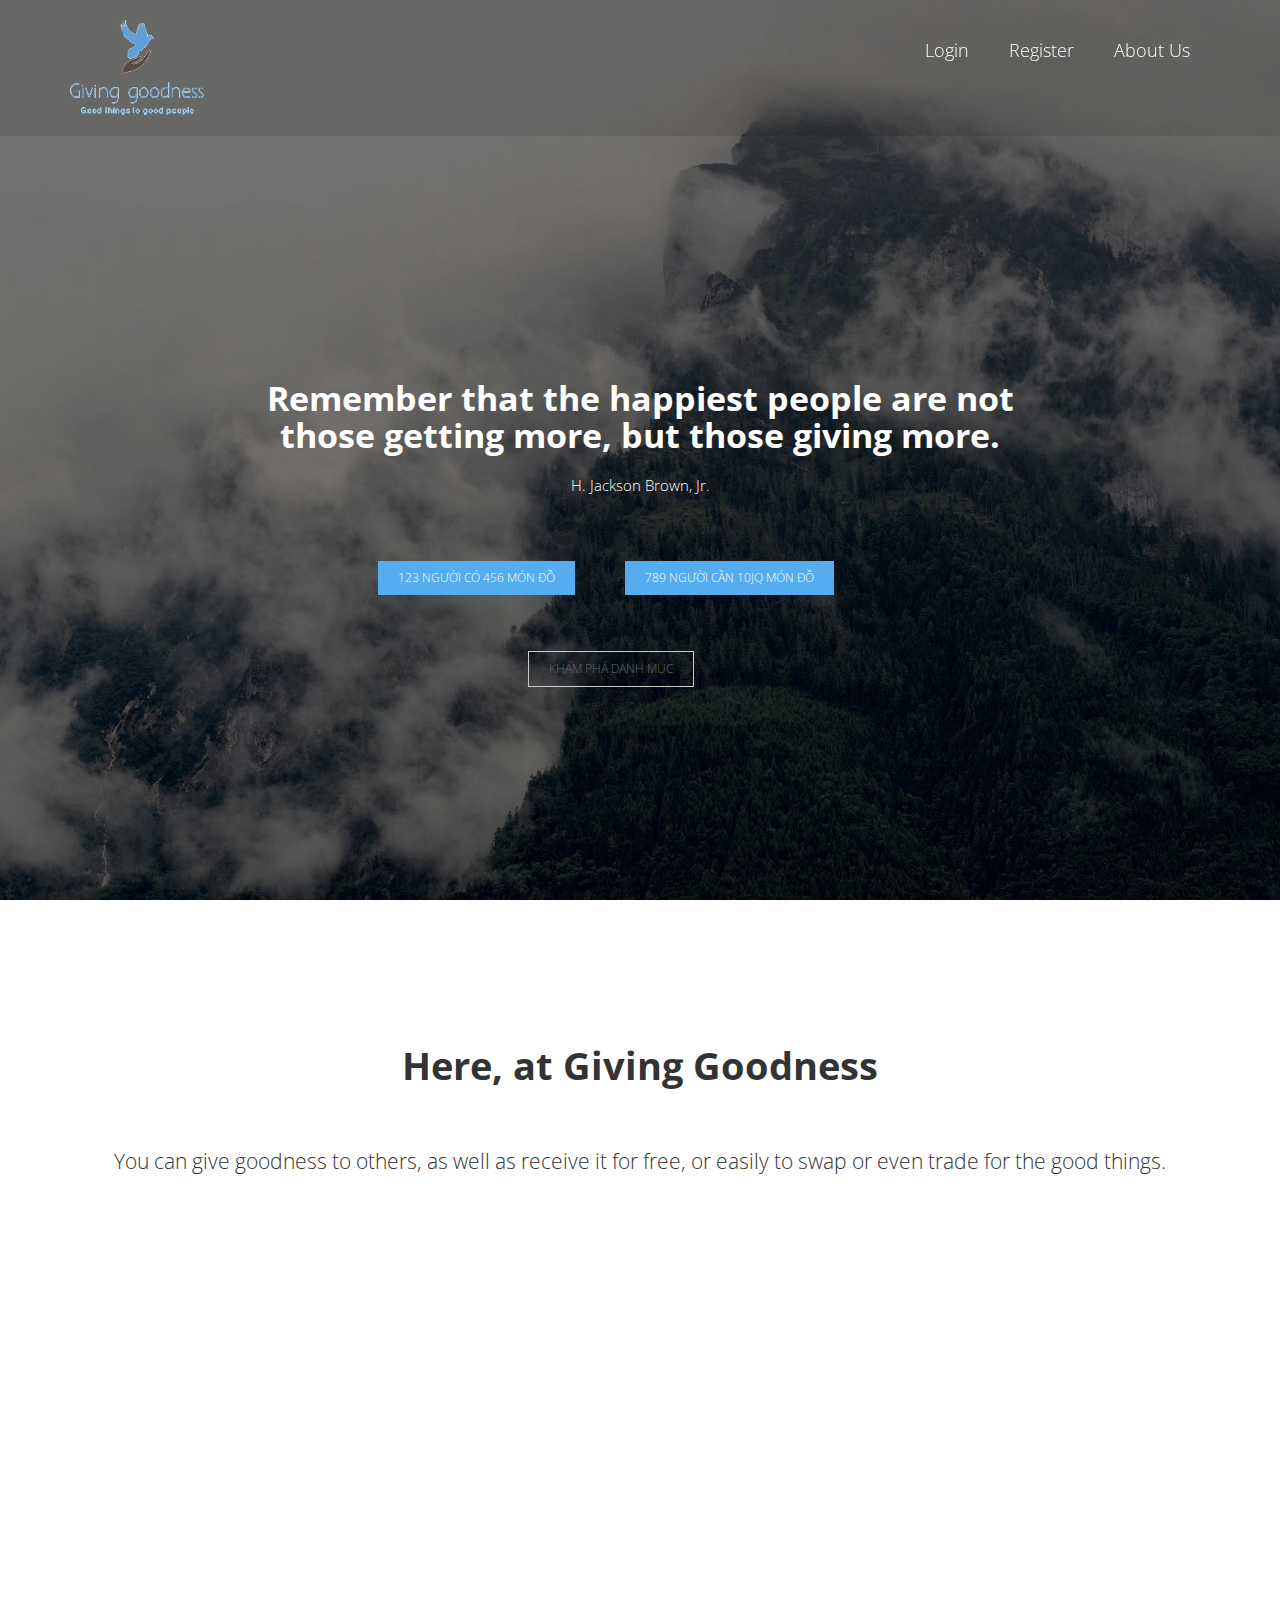
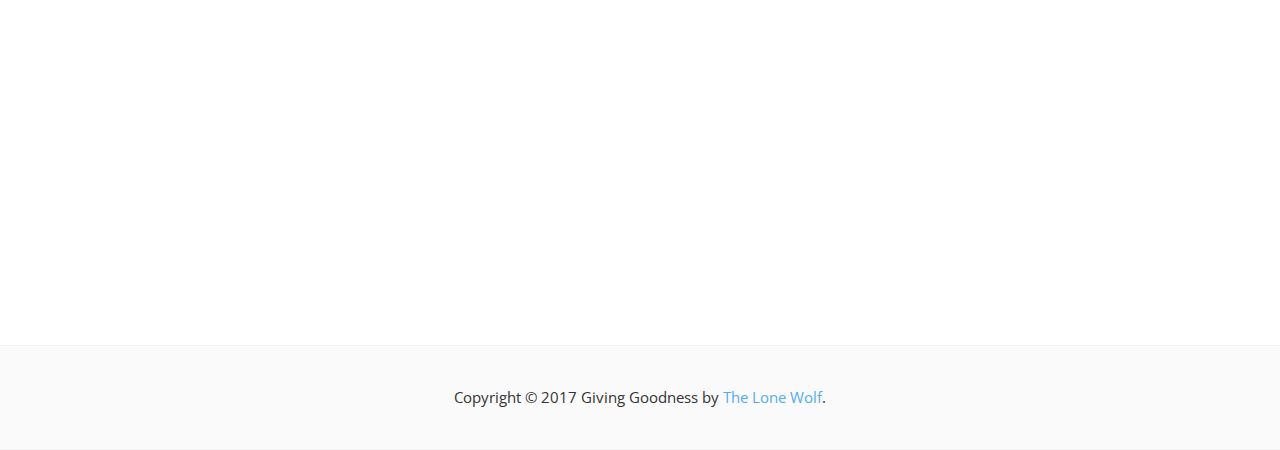
==== commit 5aca666a: "update html as discussed" ====
--- a/blue-design/index.html
+++ b/blue-design/index.html
@@ -365,144 +365,75 @@
 							<div class="col-sm-6 col-md-3 isotope-item web-design">
 								<div class="image-box">
 									<div class="overlay-container">
-										<a href="../index1.html"><img src="images/portfolio-1.jpg" alt=""></a>									
-									</div>
-									<a class="btn btn-default btn-block" href="../index1.html">Đồ chơi trẻ em (123 món)</a>
+                                        <img src="../img/kidToys.jpg" alt="Đồ chơi trẻ em">									
+                                        <a class="overlay" href="../index1.html">	
+                                            <i class="fa fa-search-plus"></i>
+                                            <span>Đồ Chơi Trẻ Em</span></a>
+                                            
+									</div>
+									<a class="btn btn-default btn-block" href="../index1.html">Đồ Chơi Trẻ Em (123 món)</a>
+								</div>
+							</div>
+
+							<div class="col-sm-6 col-md-3 isotope-item app-development">
+								<div class="image-box">
+									<div class="overlay-container">
+										<img src="../img/womanClothes.png" alt="Quần Áo Nữ ">	
+                                        <a class="overlay" href="../index1.html">	
+                                            <i class="fa fa-search-plus"></i>
+                                            <span>Quần áo nữ </span>
+                                        </a>
+									</div>
+									<a class="btn btn-default btn-block" href="../index1.html">Quần Áo Nữ (456 món)</a>
+								</div>
+							</div>
+							
+							<div class="col-sm-6 col-md-3 isotope-item web-design">
+								<div class="image-box">
+									<div class="overlay-container">
+										<img src="../img/accessories.png" alt="Phụ Kiện">									
+                                        <a class="overlay" href="../index1.html">	
+                                            <i class="fa fa-search-plus"></i>
+                                            <span>Phụ Kiện</span>
+                                        </a>
+									</div>
+									<a class="btn btn-default btn-block" href="../index1.html">Phụ Kiện (789 món)</a>
+								</div>
+							</div>
+							
+							<div class="col-sm-6 col-md-3 isotope-item site-building">
+								<div class="image-box">
+									<div class="overlay-container">
+										<img src="../img/housewares1.jpg" alt="Đồ Dùng Gia Đình">
+										<a class="overlay" data-toggle="modal" data-target="#project-4">
+											<i class="fa fa-search-plus"></i>
+											<span>Đồ Dùng Gia Đình</span>
+										</a>
+									</div>
+									<a class="btn btn-default btn-block" data-toggle="modal" data-target="#project-4">Đồ Dùng Gia Đình (234 món)</a>
 								</div>
 								<!-- Modal -->
-								<div class="modal fade" id="project-1" tabindex="-1" role="dialog" aria-labelledby="project-1-label" aria-hidden="true">
+								<div class="modal fade" id="project-4" tabindex="-1" role="dialog" aria-labelledby="project-4-label" aria-hidden="true">
 									<div class="modal-dialog modal-lg">
 										<div class="modal-content">
 											<div class="modal-header">
-												<button type="button" class="close" data-dismiss="modal"><span aria-hidden="true">&times;</span><span class="sr-only">Close</span></button>
-												<h4 class="modal-title" id="project-1-label">Project Title</h4>
+												<button type="button" class="close" data-dismiss="modal"><span aria-hidden="true">&times;</span><span class="sr-only">Đóng</span></button>
+												<h4 class="modal-title" id="project-4-label">Đồ Dùng Gia Đình</h4>
 											</div>
 											<div class="modal-body">
-												<h3>Project Description</h3>
+												<h3>Đồ Dùng Gia Đình</h3>
 												<div class="row">
 													<div class="col-md-6">
 														<p>Lorem ipsum dolor sit amet, consectetur adipisicing elit. Atque sed, quidem quis praesentium, ut unde. Quae sed, incidunt laudantium nesciunt, optio corporis quod earum pariatur omnis illo saepe numquam suscipit, nemo placeat dignissimos eius mollitia et quas officia doloremque ipsum labore rem deserunt vero! Magnam totam delectus accusantium voluptas et, tempora quos atque, fugiat, obcaecati voluptatibus commodi illo voluptates dolore nemo quo soluta quis.</p>
 														<p>Molestiae sed enim laboriosam atque delectus voluptates rerum nostrum sapiente obcaecati molestias quasi optio exercitationem, voluptate quis consequatur libero incidunt, in, quod. Lorem ipsum dolor sit amet, consectetur adipisicing elit. Eos nobis officiis, autem earum tenetur quidem. Quae non dicta earum. Ipsum autem eaque cum dolor placeat corporis quisquam dolorum at nesciunt.</p>
 													</div>
 													<div class="col-md-6">
-														<img src="images/portfolio-1.jpg" alt="">
+														<img src="../img/housewares1.jpg" alt="Đồ Dùng Gia Đình">
 													</div>
 												</div>
 											</div>
 											<div class="modal-footer">
-												<button type="button" class="btn btn-sm btn-default" data-dismiss="modal">Close</button>
-											</div>
-										</div>
-									</div>
-								</div>
-								<!-- Modal end -->
-							</div>
-
-							<div class="col-sm-6 col-md-3 isotope-item app-development">
-								<div class="image-box">
-									<div class="overlay-container">
-										<a href="../index1.html"><img src="images/portfolio-2.jpg" alt=""></a>									
-									</div>
-									<a class="btn btn-default btn-block" href="../index1.html">Quần áo nữ (456 món)</a>
-								</div>
-								<!-- Modal -->
-								<div class="modal fade" id="project-2" tabindex="-1" role="dialog" aria-labelledby="project-2-label" aria-hidden="true">
-									<div class="modal-dialog modal-lg">
-										<div class="modal-content">
-											<div class="modal-header">
-												<button type="button" class="close" data-dismiss="modal"><span aria-hidden="true">&times;</span><span class="sr-only">Close</span></button>
-												<h4 class="modal-title" id="project-2-label">Project Title</h4>
-											</div>
-											<div class="modal-body">
-												<h3>Project Description</h3>
-												<div class="row">
-													<div class="col-md-6">
-														<p>Lorem ipsum dolor sit amet, consectetur adipisicing elit. Atque sed, quidem quis praesentium, ut unde. Quae sed, incidunt laudantium nesciunt, optio corporis quod earum pariatur omnis illo saepe numquam suscipit, nemo placeat dignissimos eius mollitia et quas officia doloremque ipsum labore rem deserunt vero! Magnam totam delectus accusantium voluptas et, tempora quos atque, fugiat, obcaecati voluptatibus commodi illo voluptates dolore nemo quo soluta quis.</p>
-														<p>Molestiae sed enim laboriosam atque delectus voluptates rerum nostrum sapiente obcaecati molestias quasi optio exercitationem, voluptate quis consequatur libero incidunt, in, quod. Lorem ipsum dolor sit amet, consectetur adipisicing elit. Eos nobis officiis, autem earum tenetur quidem. Quae non dicta earum. Ipsum autem eaque cum dolor placeat corporis quisquam dolorum at nesciunt.</p>
-													</div>
-													<div class="col-md-6">
-														<img src="images/portfolio-2.jpg" alt="">
-													</div>
-												</div>
-											</div>
-											<div class="modal-footer">
-												<button type="button" class="btn btn-sm btn-default" data-dismiss="modal">Close</button>
-											</div>
-										</div>
-									</div>
-								</div>
-								<!-- Modal end -->
-							</div>
-							
-							<div class="col-sm-6 col-md-3 isotope-item web-design">
-								<div class="image-box">
-									<div class="overlay-container">
-										<a href="../index1.html"><img src="images/portfolio-3.jpg" alt=""></a>									
-									</div>
-									<a class="btn btn-default btn-block" href="../index1.html">Đồ gia dụng (789 món)</a>
-								</div>
-								<!-- Modal -->
-								<div class="modal fade" id="project-3" tabindex="-1" role="dialog" aria-labelledby="project-3-label" aria-hidden="true">
-									<div class="modal-dialog modal-lg">
-										<div class="modal-content">
-											<div class="modal-header">
-												<button type="button" class="close" data-dismiss="modal"><span aria-hidden="true">&times;</span><span class="sr-only">Close</span></button>
-												<h4 class="modal-title" id="project-3-label">Project Title</h4>
-											</div>
-											<div class="modal-body">
-												<h3>Project Description</h3>
-												<div class="row">
-													<div class="col-md-6">
-														<p>Lorem ipsum dolor sit amet, consectetur adipisicing elit. Atque sed, quidem quis praesentium, ut unde. Quae sed, incidunt laudantium nesciunt, optio corporis quod earum pariatur omnis illo saepe numquam suscipit, nemo placeat dignissimos eius mollitia et quas officia doloremque ipsum labore rem deserunt vero! Magnam totam delectus accusantium voluptas et, tempora quos atque, fugiat, obcaecati voluptatibus commodi illo voluptates dolore nemo quo soluta quis.</p>
-														<p>Molestiae sed enim laboriosam atque delectus voluptates rerum nostrum sapiente obcaecati molestias quasi optio exercitationem, voluptate quis consequatur libero incidunt, in, quod. Lorem ipsum dolor sit amet, consectetur adipisicing elit. Eos nobis officiis, autem earum tenetur quidem. Quae non dicta earum. Ipsum autem eaque cum dolor placeat corporis quisquam dolorum at nesciunt.</p>
-													</div>
-													<div class="col-md-6">
-														<img src="images/portfolio-3.jpg" alt="">
-													</div>
-												</div>
-											</div>
-											<div class="modal-footer">
-												<button type="button" class="btn btn-sm btn-default" data-dismiss="modal">Close</button>
-											</div>
-										</div>
-									</div>
-								</div>
-								<!-- Modal end -->
-							</div>
-							
-							<div class="col-sm-6 col-md-3 isotope-item site-building">
-								<div class="image-box">
-									<div class="overlay-container">
-										<img src="images/portfolio-4.jpg" alt="">
-										<a class="overlay" data-toggle="modal" data-target="#project-4">
-											<i class="fa fa-search-plus"></i>
-											<span>Site Building</span>
-										</a>
-									</div>
-									<a class="btn btn-default btn-block" data-toggle="modal" data-target="#project-4">Project Title</a>
-								</div>
-								<!-- Modal -->
-								<div class="modal fade" id="project-4" tabindex="-1" role="dialog" aria-labelledby="project-4-label" aria-hidden="true">
-									<div class="modal-dialog modal-lg">
-										<div class="modal-content">
-											<div class="modal-header">
-												<button type="button" class="close" data-dismiss="modal"><span aria-hidden="true">&times;</span><span class="sr-only">Close</span></button>
-												<h4 class="modal-title" id="project-4-label">Project Title</h4>
-											</div>
-											<div class="modal-body">
-												<h3>Project Description</h3>
-												<div class="row">
-													<div class="col-md-6">
-														<p>Lorem ipsum dolor sit amet, consectetur adipisicing elit. Atque sed, quidem quis praesentium, ut unde. Quae sed, incidunt laudantium nesciunt, optio corporis quod earum pariatur omnis illo saepe numquam suscipit, nemo placeat dignissimos eius mollitia et quas officia doloremque ipsum labore rem deserunt vero! Magnam totam delectus accusantium voluptas et, tempora quos atque, fugiat, obcaecati voluptatibus commodi illo voluptates dolore nemo quo soluta quis.</p>
-														<p>Molestiae sed enim laboriosam atque delectus voluptates rerum nostrum sapiente obcaecati molestias quasi optio exercitationem, voluptate quis consequatur libero incidunt, in, quod. Lorem ipsum dolor sit amet, consectetur adipisicing elit. Eos nobis officiis, autem earum tenetur quidem. Quae non dicta earum. Ipsum autem eaque cum dolor placeat corporis quisquam dolorum at nesciunt.</p>
-													</div>
-													<div class="col-md-6">
-														<img src="images/portfolio-4.jpg" alt="">
-													</div>
-												</div>
-											</div>
-											<div class="modal-footer">
-												<button type="button" class="btn btn-sm btn-default" data-dismiss="modal">Close</button>
+												<button type="button" class="btn btn-sm btn-default" data-dismiss="modal">Đóng</button>
 											</div>
 										</div>
 									</div>
@@ -513,13 +444,13 @@
 							<div class="col-sm-6 col-md-3 isotope-item app-development">
 								<div class="image-box">
 									<div class="overlay-container">
-										<img src="images/portfolio-5.jpg" alt="">
+										<img src="../img/kidClothes.png" alt="Quần Áo Trẻ Em">
 										<a class="overlay" data-toggle="modal" data-target="#project-5">
 											<i class="fa fa-search-plus"></i>
-											<span>App Development</span>
+											<span>Quần Áo Trẻ Em</span>
 										</a>
 									</div>
-									<a class="btn btn-default btn-block" data-toggle="modal" data-target="#project-5">Project Title</a>
+									<a class="btn btn-default btn-block" data-toggle="modal" data-target="#project-5">Quần Áo Trẻ Em (456 món)</a>
 								</div>
 								<!-- Modal -->
 								<div class="modal fade" id="project-5" tabindex="-1" role="dialog" aria-labelledby="project-5-label" aria-hidden="true">
@@ -527,7 +458,7 @@
 										<div class="modal-content">
 											<div class="modal-header">
 												<button type="button" class="close" data-dismiss="modal"><span aria-hidden="true">&times;</span><span class="sr-only">Close</span></button>
-												<h4 class="modal-title" id="project-5-label">Project Title</h4>
+												<h4 class="modal-title" id="project-5-label">Quần Áo Trẻ Em</h4>
 											</div>
 											<div class="modal-body">
 												<h3>Project Description</h3>
@@ -553,13 +484,13 @@
 							<div class="col-sm-6 col-md-3 isotope-item web-design">
 								<div class="image-box">
 									<div class="overlay-container">
-										<img src="images/portfolio-6.jpg" alt="">
+										<img src="../img/manClothes.png" alt="Đồ Dùng Nam">
 										<a class="overlay" data-toggle="modal" data-target="#project-6">
 											<i class="fa fa-search-plus"></i>
-											<span>Web Design</span>
+											<span>Đồ Dùng Nam</span>
 										</a>
 									</div>
-									<a class="btn btn-default btn-block" data-toggle="modal" data-target="#project-6">Project Title</a>
+									<a class="btn btn-default btn-block" data-toggle="modal" data-target="#project-6">Đồ Dùng Nam (123 món)</a>
 								</div>
 								<!-- Modal -->
 								<div class="modal fade" id="project-6" tabindex="-1" role="dialog" aria-labelledby="project-6-label" aria-hidden="true">
@@ -567,7 +498,7 @@
 										<div class="modal-content">
 											<div class="modal-header">
 												<button type="button" class="close" data-dismiss="modal"><span aria-hidden="true">&times;</span><span class="sr-only">Close</span></button>
-												<h4 class="modal-title" id="project-6-label">Project Title</h4>
+												<h4 class="modal-title" id="project-6-label">Đồ Dùng Nam</h4>
 											</div>
 											<div class="modal-body">
 												<h3>Project Description</h3>
@@ -577,7 +508,7 @@
 														<p>Molestiae sed enim laboriosam atque delectus voluptates rerum nostrum sapiente obcaecati molestias quasi optio exercitationem, voluptate quis consequatur libero incidunt, in, quod. Lorem ipsum dolor sit amet, consectetur adipisicing elit. Eos nobis officiis, autem earum tenetur quidem. Quae non dicta earum. Ipsum autem eaque cum dolor placeat corporis quisquam dolorum at nesciunt.</p>
 													</div>
 													<div class="col-md-6">
-														<img src="images/portfolio-6.jpg" alt="">
+														<img src="../img/manClothes.png" alt="">
 													</div>
 												</div>
 											</div>
@@ -593,13 +524,13 @@
 							<div class="col-sm-6 col-md-3 isotope-item site-building">
 								<div class="image-box">
 									<div class="overlay-container">
-										<img src="images/portfolio-7.jpg" alt="">
+										<img src="../img/books.png" alt="Sách và Tạp Chí">
 										<a class="overlay" data-toggle="modal" data-target="#project-7">
 											<i class="fa fa-search-plus"></i>
-											<span>Site Building</span>
+											<span>Sách và Tạp Chí</span>
 										</a>
 									</div>
-									<a class="btn btn-default btn-block" data-toggle="modal" data-target="#project-7">Project Title</a>
+									<a class="btn btn-default btn-block" data-toggle="modal" data-target="#project-7">Sách và Tạp Chí (234 món)</a>
 								</div>
 								<!-- Modal -->
 								<div class="modal fade" id="project-7" tabindex="-1" role="dialog" aria-labelledby="project-7-label" aria-hidden="true">
@@ -607,7 +538,7 @@
 										<div class="modal-content">
 											<div class="modal-header">
 												<button type="button" class="close" data-dismiss="modal"><span aria-hidden="true">&times;</span><span class="sr-only">Close</span></button>
-												<h4 class="modal-title" id="project-7-label">Project Title</h4>
+												<h4 class="modal-title" id="project-7-label">Sách và Tạp Chí</h4>
 											</div>
 											<div class="modal-body">
 												<h3>Project Description</h3>
@@ -617,7 +548,7 @@
 														<p>Molestiae sed enim laboriosam atque delectus voluptates rerum nostrum sapiente obcaecati molestias quasi optio exercitationem, voluptate quis consequatur libero incidunt, in, quod. Lorem ipsum dolor sit amet, consectetur adipisicing elit. Eos nobis officiis, autem earum tenetur quidem. Quae non dicta earum. Ipsum autem eaque cum dolor placeat corporis quisquam dolorum at nesciunt.</p>
 													</div>
 													<div class="col-md-6">
-														<img src="images/portfolio-7.jpg" alt="">
+														<img src="../img/books.png" alt="">
 													</div>
 												</div>
 											</div>
@@ -633,13 +564,13 @@
 							<div class="col-sm-6 col-md-3 isotope-item web-design">
 								<div class="image-box">
 									<div class="overlay-container">
-										<img src="images/portfolio-8.jpg" alt="">
+										<img src="../img/Makeup.png" alt="Đồ Dùng Trang Điểm">
 										<a class="overlay" data-toggle="modal" data-target="#project-8">
 											<i class="fa fa-search-plus"></i>
-											<span>Web Design</span>
+											<span>Đồ Dùng Trang Điểm</span>
 										</a>
 									</div>
-									<a class="btn btn-default btn-block" data-toggle="modal" data-target="#project-8">Project Title</a>
+									<a class="btn btn-default btn-block" data-toggle="modal" data-target="#project-8">Đồ Dùng Trang Điểm (123 món)</a>
 								</div>
 								<!-- Modal -->
 								<div class="modal fade" id="project-8" tabindex="-1" role="dialog" aria-labelledby="project-8-label" aria-hidden="true">
@@ -647,7 +578,7 @@
 										<div class="modal-content">
 											<div class="modal-header">
 												<button type="button" class="close" data-dismiss="modal"><span aria-hidden="true">&times;</span><span class="sr-only">Close</span></button>
-												<h4 class="modal-title" id="project-8-label">Project Title</h4>
+												<h4 class="modal-title" id="project-8-label">Đồ Dùng Trang Điểm</h4>
 											</div>
 											<div class="modal-body">
 												<h3>Project Description</h3>
@@ -657,7 +588,7 @@
 														<p>Molestiae sed enim laboriosam atque delectus voluptates rerum nostrum sapiente obcaecati molestias quasi optio exercitationem, voluptate quis consequatur libero incidunt, in, quod. Lorem ipsum dolor sit amet, consectetur adipisicing elit. Eos nobis officiis, autem earum tenetur quidem. Quae non dicta earum. Ipsum autem eaque cum dolor placeat corporis quisquam dolorum at nesciunt.</p>
 													</div>
 													<div class="col-md-6">
-														<img src="images/portfolio-8.jpg" alt="">
+														<img src="../img/Makeup.png" alt="">
 													</div>
 												</div>
 											</div>
@@ -669,167 +600,6 @@
 								</div>
 								<!-- Modal end -->
 							</div>
-
-							<div class="col-sm-6 col-md-3 isotope-item web-design">
-								<div class="image-box">
-									<div class="overlay-container">
-										<img src="images/portfolio-9.jpg" alt="">
-										<a class="overlay" data-toggle="modal" data-target="#project-9">
-											<i class="fa fa-search-plus"></i>
-											<span>Web Design</span>
-										</a>
-									</div>
-									<a class="btn btn-default btn-block" data-toggle="modal" data-target="#project-9">Project Title</a>
-								</div>
-								<!-- Modal -->
-								<div class="modal fade" id="project-9" tabindex="-1" role="dialog" aria-labelledby="project-9-label" aria-hidden="true">
-									<div class="modal-dialog modal-lg">
-										<div class="modal-content">
-											<div class="modal-header">
-												<button type="button" class="close" data-dismiss="modal"><span aria-hidden="true">&times;</span><span class="sr-only">Close</span></button>
-												<h4 class="modal-title" id="project-9-label">Project Title</h4>
-											</div>
-											<div class="modal-body">
-												<h3>Project Description</h3>
-												<div class="row">
-													<div class="col-md-6">
-														<p>Lorem ipsum dolor sit amet, consectetur adipisicing elit. Atque sed, quidem quis praesentium, ut unde. Quae sed, incidunt laudantium nesciunt, optio corporis quod earum pariatur omnis illo saepe numquam suscipit, nemo placeat dignissimos eius mollitia et quas officia doloremque ipsum labore rem deserunt vero! Magnam totam delectus accusantium voluptas et, tempora quos atque, fugiat, obcaecati voluptatibus commodi illo voluptates dolore nemo quo soluta quis.</p>
-														<p>Molestiae sed enim laboriosam atque delectus voluptates rerum nostrum sapiente obcaecati molestias quasi optio exercitationem, voluptate quis consequatur libero incidunt, in, quod. Lorem ipsum dolor sit amet, consectetur adipisicing elit. Eos nobis officiis, autem earum tenetur quidem. Quae non dicta earum. Ipsum autem eaque cum dolor placeat corporis quisquam dolorum at nesciunt.</p>
-													</div>
-													<div class="col-md-6">
-														<img src="images/portfolio-9.jpg" alt="">
-													</div>
-												</div>
-											</div>
-											<div class="modal-footer">
-												<button type="button" class="btn btn-sm btn-default" data-dismiss="modal">Close</button>
-											</div>
-										</div>
-									</div>
-								</div>
-								<!-- Modal end -->
-							</div>
-
-							<div class="col-sm-6 col-md-3 isotope-item site-building">
-								<div class="image-box">
-									<div class="overlay-container">
-										<img src="images/portfolio-10.jpg" alt="">
-										<a class="overlay" data-toggle="modal" data-target="#project-10">
-											<i class="fa fa-search-plus"></i>
-											<span>Site Building</span>
-										</a>
-									</div>
-									<a class="btn btn-default btn-block" data-toggle="modal" data-target="#project-10">Project Title</a>
-								</div>
-								<!-- Modal -->
-								<div class="modal fade" id="project-10" tabindex="-1" role="dialog" aria-labelledby="project-10-label" aria-hidden="true">
-									<div class="modal-dialog modal-lg">
-										<div class="modal-content">
-											<div class="modal-header">
-												<button type="button" class="close" data-dismiss="modal"><span aria-hidden="true">&times;</span><span class="sr-only">Close</span></button>
-												<h4 class="modal-title" id="project-10-label">Project Title</h4>
-											</div>
-											<div class="modal-body">
-												<h3>Project Description</h3>
-												<div class="row">
-													<div class="col-md-6">
-														<p>Lorem ipsum dolor sit amet, consectetur adipisicing elit. Atque sed, quidem quis praesentium, ut unde. Quae sed, incidunt laudantium nesciunt, optio corporis quod earum pariatur omnis illo saepe numquam suscipit, nemo placeat dignissimos eius mollitia et quas officia doloremque ipsum labore rem deserunt vero! Magnam totam delectus accusantium voluptas et, tempora quos atque, fugiat, obcaecati voluptatibus commodi illo voluptates dolore nemo quo soluta quis.</p>
-														<p>Molestiae sed enim laboriosam atque delectus voluptates rerum nostrum sapiente obcaecati molestias quasi optio exercitationem, voluptate quis consequatur libero incidunt, in, quod. Lorem ipsum dolor sit amet, consectetur adipisicing elit. Eos nobis officiis, autem earum tenetur quidem. Quae non dicta earum. Ipsum autem eaque cum dolor placeat corporis quisquam dolorum at nesciunt.</p>
-													</div>
-													<div class="col-md-6">
-														<img src="images/portfolio-10.jpg" alt="">
-													</div>
-												</div>
-											</div>
-											<div class="modal-footer">
-												<button type="button" class="btn btn-sm btn-default" data-dismiss="modal">Close</button>
-											</div>
-										</div>
-									</div>
-								</div>
-								<!-- Modal end -->
-							</div>
-
-							<div class="col-sm-6 col-md-3 isotope-item web-design">
-								<div class="image-box">
-									<div class="overlay-container">
-										<img src="images/portfolio-11.jpg" alt="">
-										<a class="overlay" data-toggle="modal" data-target="#project-11">
-											<i class="fa fa-search-plus"></i>
-											<span>Web Design</span>
-										</a>
-									</div>
-									<a class="btn btn-default btn-block" data-toggle="modal" data-target="#project-11">Project Title</a>
-								</div>
-								<!-- Modal -->
-								<div class="modal fade" id="project-11" tabindex="-1" role="dialog" aria-labelledby="project-11-label" aria-hidden="true">
-									<div class="modal-dialog modal-lg">
-										<div class="modal-content">
-											<div class="modal-header">
-												<button type="button" class="close" data-dismiss="modal"><span aria-hidden="true">&times;</span><span class="sr-only">Close</span></button>
-												<h4 class="modal-title" id="project-11-label">Project Title</h4>
-											</div>
-											<div class="modal-body">
-												<h3>Project Description</h3>
-												<div class="row">
-													<div class="col-md-6">
-														<p>Lorem ipsum dolor sit amet, consectetur adipisicing elit. Atque sed, quidem quis praesentium, ut unde. Quae sed, incidunt laudantium nesciunt, optio corporis quod earum pariatur omnis illo saepe numquam suscipit, nemo placeat dignissimos eius mollitia et quas officia doloremque ipsum labore rem deserunt vero! Magnam totam delectus accusantium voluptas et, tempora quos atque, fugiat, obcaecati voluptatibus commodi illo voluptates dolore nemo quo soluta quis.</p>
-														<p>Molestiae sed enim laboriosam atque delectus voluptates rerum nostrum sapiente obcaecati molestias quasi optio exercitationem, voluptate quis consequatur libero incidunt, in, quod. Lorem ipsum dolor sit amet, consectetur adipisicing elit. Eos nobis officiis, autem earum tenetur quidem. Quae non dicta earum. Ipsum autem eaque cum dolor placeat corporis quisquam dolorum at nesciunt.</p>
-													</div>
-													<div class="col-md-6">
-														<img src="images/portfolio-11.jpg" alt="">
-													</div>
-												</div>
-											</div>
-											<div class="modal-footer">
-												<button type="button" class="btn btn-sm btn-default" data-dismiss="modal">Close</button>
-											</div>
-										</div>
-									</div>
-								</div>
-								<!-- Modal end -->
-							</div>
-
-							<div class="col-sm-6 col-md-3 isotope-item app-development">
-								<div class="image-box">
-									<div class="overlay-container">
-										<img src="images/portfolio-12.jpg" alt="">
-										<a class="overlay" data-toggle="modal" data-target="#project-12">
-											<i class="fa fa-search-plus"></i>
-											<span>App Development</span>
-										</a>
-									</div>
-									<a class="btn btn-default btn-block" data-toggle="modal" data-target="#project-12">Project Title</a>
-								</div>
-								<!-- Modal -->
-								<div class="modal fade" id="project-12" tabindex="-1" role="dialog" aria-labelledby="project-12-label" aria-hidden="true">
-									<div class="modal-dialog modal-lg">
-										<div class="modal-content">
-											<div class="modal-header">
-												<button type="button" class="close" data-dismiss="modal"><span aria-hidden="true">&times;</span><span class="sr-only">Close</span></button>
-												<h4 class="modal-title" id="project-12-label">Project Title</h4>
-											</div>
-											<div class="modal-body">
-												<h3>Project Description</h3>
-												<div class="row">
-													<div class="col-md-6">
-														<p>Lorem ipsum dolor sit amet, consectetur adipisicing elit. Atque sed, quidem quis praesentium, ut unde. Quae sed, incidunt laudantium nesciunt, optio corporis quod earum pariatur omnis illo saepe numquam suscipit, nemo placeat dignissimos eius mollitia et quas officia doloremque ipsum labore rem deserunt vero! Magnam totam delectus accusantium voluptas et, tempora quos atque, fugiat, obcaecati voluptatibus commodi illo voluptates dolore nemo quo soluta quis.</p>
-														<p>Molestiae sed enim laboriosam atque delectus voluptates rerum nostrum sapiente obcaecati molestias quasi optio exercitationem, voluptate quis consequatur libero incidunt, in, quod. Lorem ipsum dolor sit amet, consectetur adipisicing elit. Eos nobis officiis, autem earum tenetur quidem. Quae non dicta earum. Ipsum autem eaque cum dolor placeat corporis quisquam dolorum at nesciunt.</p>
-													</div>
-													<div class="col-md-6">
-														<img src="images/portfolio-12.jpg" alt="">
-													</div>
-												</div>
-											</div>
-											<div class="modal-footer">
-												<button type="button" class="btn btn-sm btn-default" data-dismiss="modal">Close</button>
-											</div>
-										</div>
-									</div>
-								</div>
-								<!-- Modal end -->
-							</div>
-
 						</div>
 						<!-- portfolio items end -->
 					
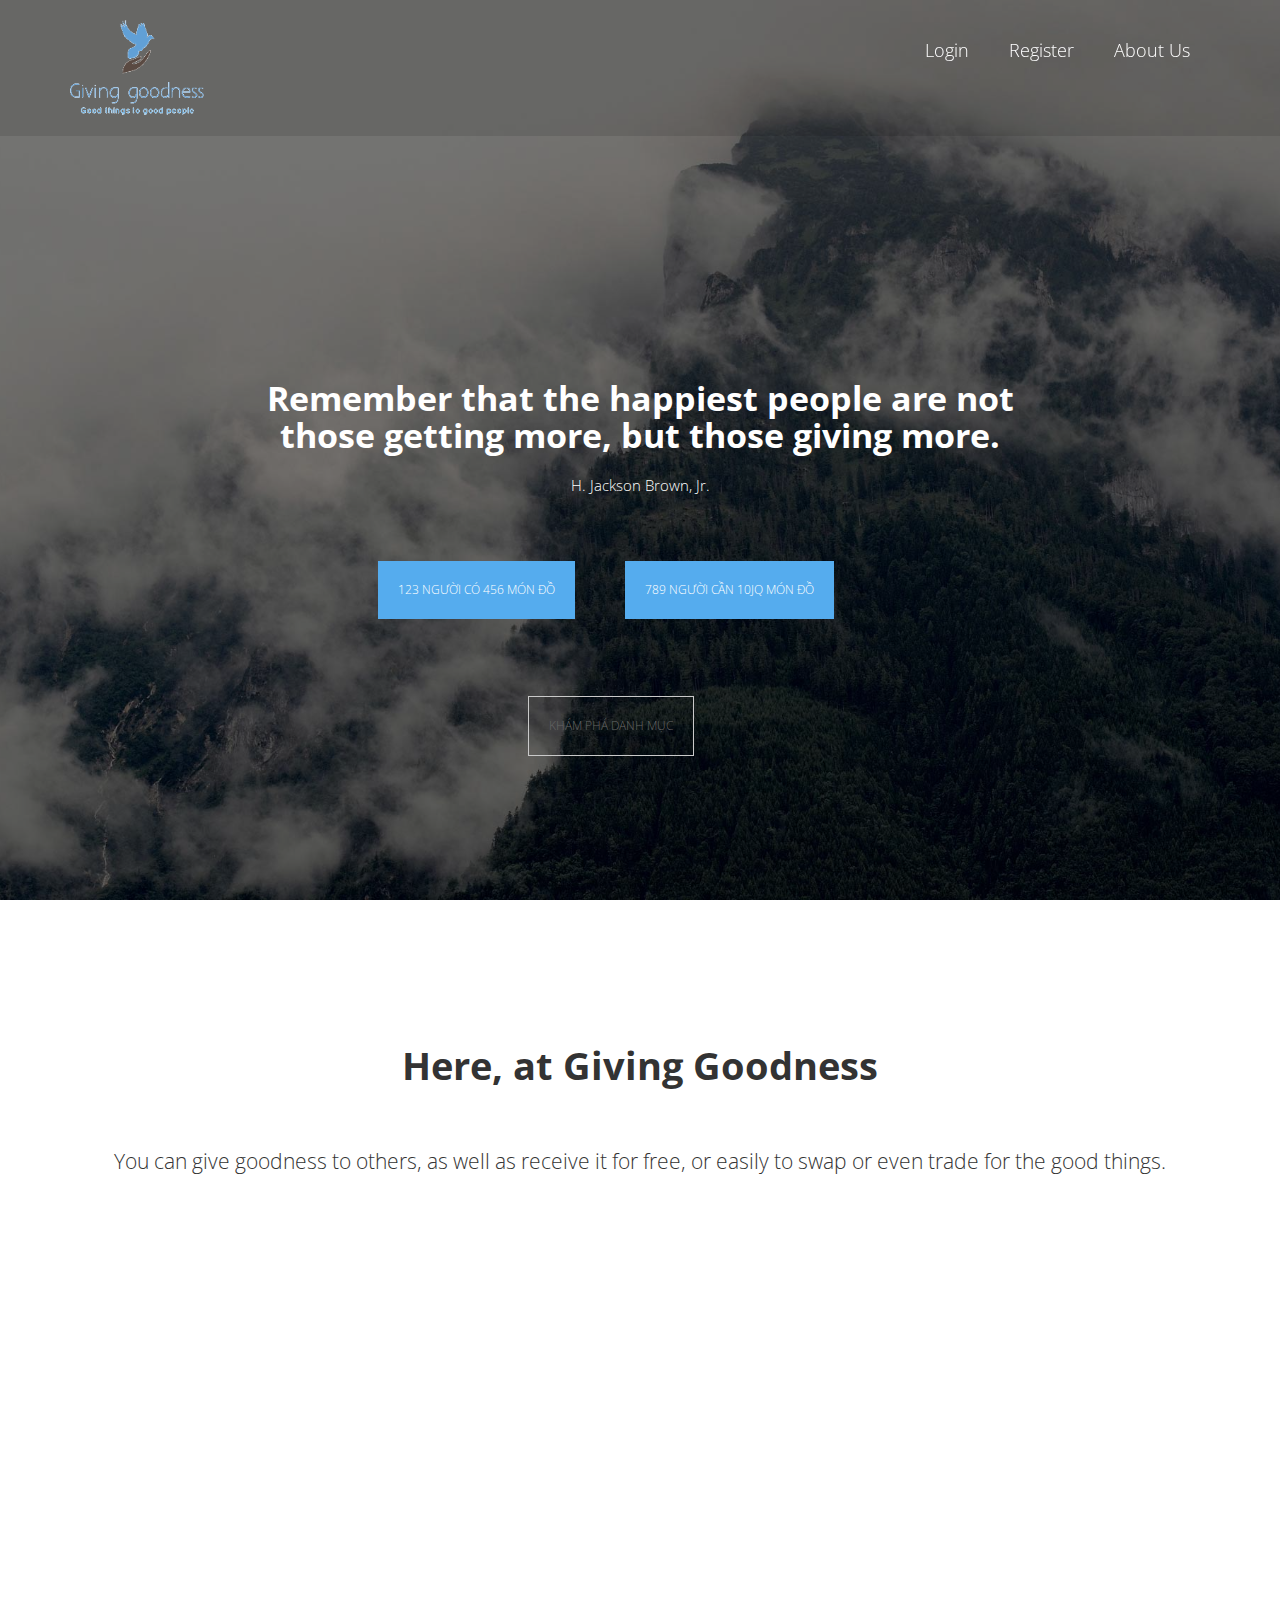
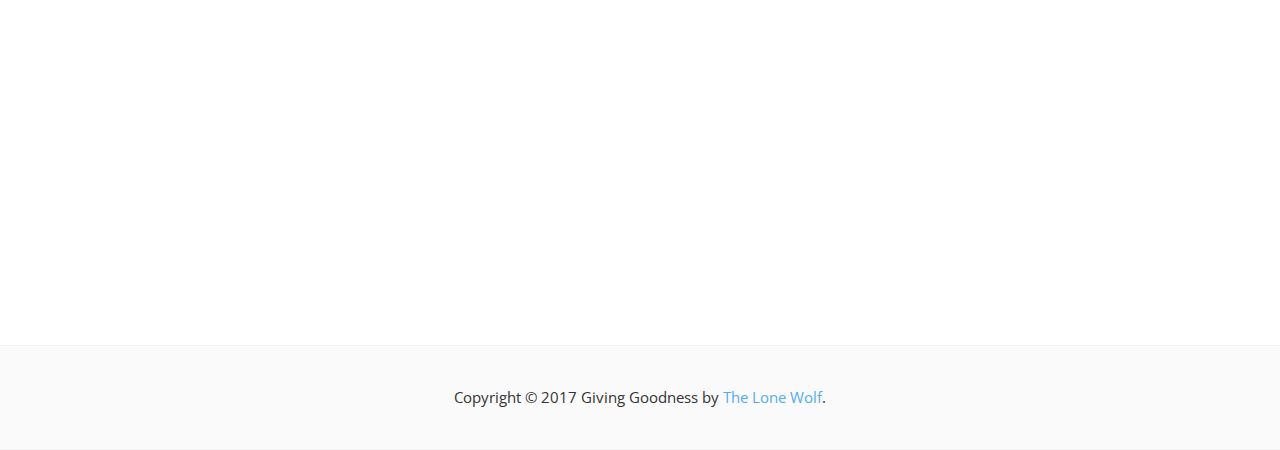
==== commit 8d6b66bb: "update html" ====
--- a/blue-design/index.html
+++ b/blue-design/index.html
@@ -130,17 +130,19 @@
 							<br>
 							<br>
 							<ul class="nav nav-pills" style="float: left; margin-left: 15%; ">								
-								<li><a href="#sectionPortfolio" data-filter=".site-building" style="background-color: #55acee; border: none; color: white;">123 người có 456 món đồ</a></li>
+								<li><a href="#sectionPortfolio" data-filter=".site-building" style="background-color: #55acee; border: none; color: white; padding: 20px;">123 người có 456 món đồ</a></li>
 							</ul>
 							<ul class="nav nav-pills" style="float: left; margin-left: 50px">								
-								<li><a href="#sectionPortfolio" data-filter=".site-building" style="background-color: #55acee; border: none; color: white;">789 người cần 10JQ món đồ</a></li>
+								<li><a href="#sectionPortfolio" data-filter=".site-building" style="background-color: #55acee; border: none; color: white; padding: 20px;">789 người cần 10JQ món đồ</a></li>
 							</ul>
 							<br>
 							<br>
 							<br>
 							<br>
+							<br>
+							<br>
 							<ul class="nav nav-pills" style="margin-left: 35%">
-								<li><a href="#sectionPortfolio" data-filter=".site-building" >Khám phá danh mục</a></li>
+								<li><a href="#sectionPortfolio" data-filter=".site-building" style="padding: 20px;">Khám phá danh mục</a></li>
 							</ul>
 						</div>
 					</div>
@@ -366,12 +368,12 @@
 								<div class="image-box">
 									<div class="overlay-container">
                                         <img src="../img/kidToys.jpg" alt="Đồ chơi trẻ em">									
-                                        <a class="overlay" href="../index1.html">	
+                                        <a class="overlay" href="../index1.html?danh-muc=1">	
                                             <i class="fa fa-search-plus"></i>
                                             <span>Đồ Chơi Trẻ Em</span></a>
                                             
 									</div>
-									<a class="btn btn-default btn-block" href="../index1.html">Đồ Chơi Trẻ Em (123 món)</a>
+									<a class="btn btn-default btn-block" href="../index1.html?danh-muc=1">Đồ Chơi Trẻ Em (123 món)</a>
 								</div>
 							</div>
 
@@ -379,12 +381,12 @@
 								<div class="image-box">
 									<div class="overlay-container">
 										<img src="../img/womanClothes.png" alt="Quần Áo Nữ ">	
-                                        <a class="overlay" href="../index1.html">	
+                                        <a class="overlay" href="../index1.html?danh-muc=2">	
                                             <i class="fa fa-search-plus"></i>
                                             <span>Quần áo nữ </span>
                                         </a>
 									</div>
-									<a class="btn btn-default btn-block" href="../index1.html">Quần Áo Nữ (456 món)</a>
+									<a class="btn btn-default btn-block" href="../index1.html?danh-muc=2">Quần Áo Nữ (456 món)</a>
 								</div>
 							</div>
 							
@@ -392,12 +394,12 @@
 								<div class="image-box">
 									<div class="overlay-container">
 										<img src="../img/accessories.png" alt="Phụ Kiện">									
-                                        <a class="overlay" href="../index1.html">	
+                                        <a class="overlay" href="../index1.html?danh-muc=3">	
                                             <i class="fa fa-search-plus"></i>
                                             <span>Phụ Kiện</span>
                                         </a>
 									</div>
-									<a class="btn btn-default btn-block" href="../index1.html">Phụ Kiện (789 món)</a>
+									<a class="btn btn-default btn-block" href="../index1.html?danh-muc=3">Phụ Kiện (789 món)</a>
 								</div>
 							</div>
 							
@@ -405,12 +407,12 @@
 								<div class="image-box">
 									<div class="overlay-container">
 										<img src="../img/housewares1.jpg" alt="Đồ Dùng Gia Đình">
-										<a class="overlay" data-toggle="modal" data-target="#project-4">
+										<a class="overlay" href="../index1.html?danh-muc=4">
 											<i class="fa fa-search-plus"></i>
 											<span>Đồ Dùng Gia Đình</span>
 										</a>
 									</div>
-									<a class="btn btn-default btn-block" data-toggle="modal" data-target="#project-4">Đồ Dùng Gia Đình (234 món)</a>
+									<a class="btn btn-default btn-block" href="../index1.html?danh-muc=4">Đồ Dùng Gia Đình (234 món)</a>
 								</div>
 								<!-- Modal -->
 								<div class="modal fade" id="project-4" tabindex="-1" role="dialog" aria-labelledby="project-4-label" aria-hidden="true">
@@ -445,12 +447,12 @@
 								<div class="image-box">
 									<div class="overlay-container">
 										<img src="../img/kidClothes.png" alt="Quần Áo Trẻ Em">
-										<a class="overlay" data-toggle="modal" data-target="#project-5">
+										<a class="overlay" href="../index1.html?danh-muc=5">
 											<i class="fa fa-search-plus"></i>
 											<span>Quần Áo Trẻ Em</span>
 										</a>
 									</div>
-									<a class="btn btn-default btn-block" data-toggle="modal" data-target="#project-5">Quần Áo Trẻ Em (456 món)</a>
+									<a class="btn btn-default btn-block" href="../index1.html?danh-muc=5">Quần Áo Trẻ Em (456 món)</a>
 								</div>
 								<!-- Modal -->
 								<div class="modal fade" id="project-5" tabindex="-1" role="dialog" aria-labelledby="project-5-label" aria-hidden="true">
@@ -485,12 +487,12 @@
 								<div class="image-box">
 									<div class="overlay-container">
 										<img src="../img/manClothes.png" alt="Đồ Dùng Nam">
-										<a class="overlay" data-toggle="modal" data-target="#project-6">
+										<a class="overlay" href="../index1.html?danh-muc=6">
 											<i class="fa fa-search-plus"></i>
 											<span>Đồ Dùng Nam</span>
 										</a>
 									</div>
-									<a class="btn btn-default btn-block" data-toggle="modal" data-target="#project-6">Đồ Dùng Nam (123 món)</a>
+									<a class="btn btn-default btn-block" href="../index1.html?danh-muc=6">Đồ Dùng Nam (123 món)</a>
 								</div>
 								<!-- Modal -->
 								<div class="modal fade" id="project-6" tabindex="-1" role="dialog" aria-labelledby="project-6-label" aria-hidden="true">
@@ -525,12 +527,12 @@
 								<div class="image-box">
 									<div class="overlay-container">
 										<img src="../img/books.png" alt="Sách và Tạp Chí">
-										<a class="overlay" data-toggle="modal" data-target="#project-7">
+										<a class="overlay" href="../index1.html?danh-muc=7">
 											<i class="fa fa-search-plus"></i>
 											<span>Sách và Tạp Chí</span>
 										</a>
 									</div>
-									<a class="btn btn-default btn-block" data-toggle="modal" data-target="#project-7">Sách và Tạp Chí (234 món)</a>
+									<a class="btn btn-default btn-block" href="../index1.html?danh-muc=7">Sách và Tạp Chí (234 món)</a>
 								</div>
 								<!-- Modal -->
 								<div class="modal fade" id="project-7" tabindex="-1" role="dialog" aria-labelledby="project-7-label" aria-hidden="true">
@@ -565,12 +567,12 @@
 								<div class="image-box">
 									<div class="overlay-container">
 										<img src="../img/Makeup.png" alt="Đồ Dùng Trang Điểm">
-										<a class="overlay" data-toggle="modal" data-target="#project-8">
+										<a class="overlay" href="../index1.html?danh-muc=8">
 											<i class="fa fa-search-plus"></i>
 											<span>Đồ Dùng Trang Điểm</span>
 										</a>
 									</div>
-									<a class="btn btn-default btn-block" data-toggle="modal" data-target="#project-8">Đồ Dùng Trang Điểm (123 món)</a>
+									<a class="btn btn-default btn-block" href="../index1.html?danh-muc=8">Đồ Dùng Trang Điểm (123 món)</a>
 								</div>
 								<!-- Modal -->
 								<div class="modal fade" id="project-8" tabindex="-1" role="dialog" aria-labelledby="project-8-label" aria-hidden="true">
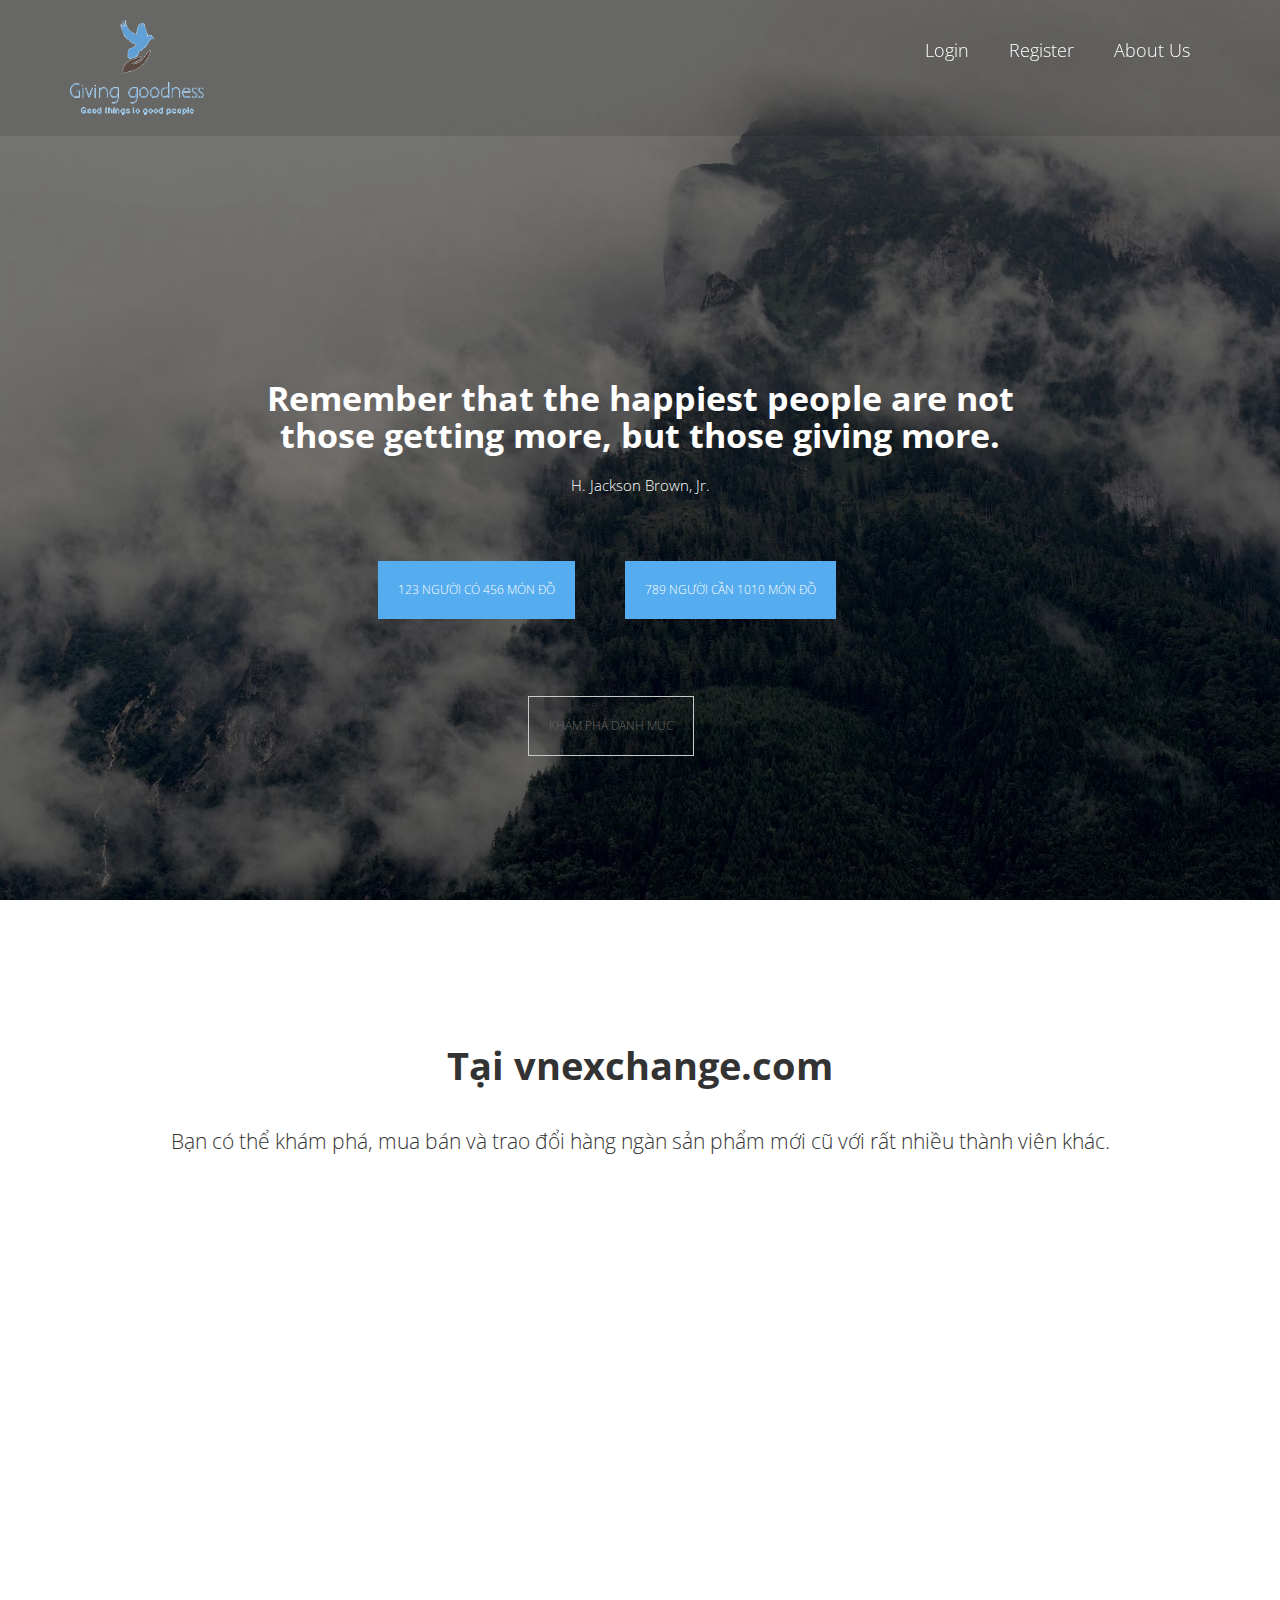
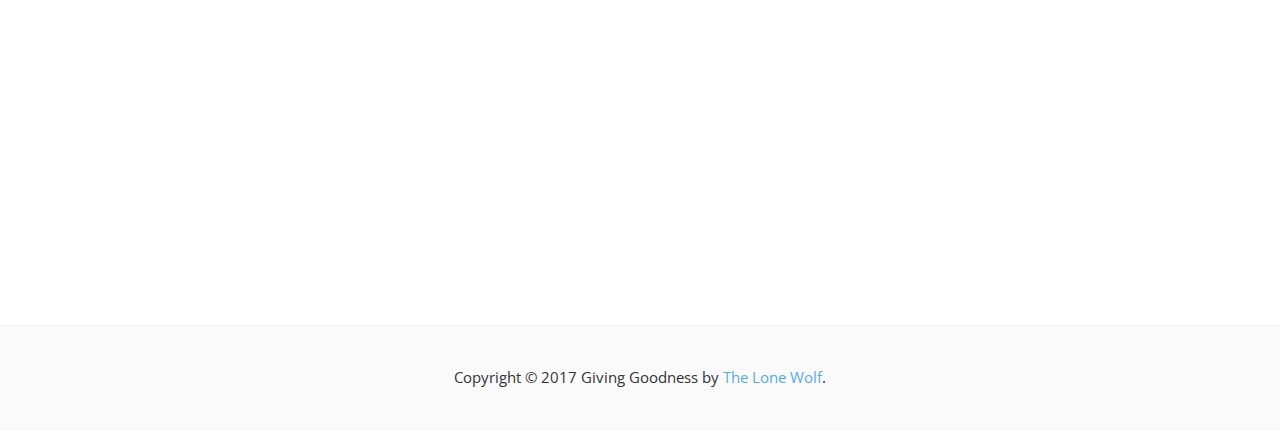
==== commit 5274d955: "update iindex.hhtml" ====
--- a/blue-design/index.html
+++ b/blue-design/index.html
@@ -133,7 +133,7 @@
 								<li><a href="#sectionPortfolio" data-filter=".site-building" style="background-color: #55acee; border: none; color: white; padding: 20px;">123 người có 456 món đồ</a></li>
 							</ul>
 							<ul class="nav nav-pills" style="float: left; margin-left: 50px">								
-								<li><a href="#sectionPortfolio" data-filter=".site-building" style="background-color: #55acee; border: none; color: white; padding: 20px;">789 người cần 10JQ món đồ</a></li>
+								<li><a href="#sectionPortfolio" data-filter=".site-building" style="background-color: #55acee; border: none; color: white; padding: 20px;">789 người cần 1010 món đồ</a></li>
 							</ul>
 							<br>
 							<br>
@@ -153,200 +153,11 @@
 
 		<!-- section start -->
 		<!-- ================ -->
-		<div class="section clearfix object-non-visible" data-animation-effect="fadeIn" style="display: none;">
-			<div class="container">
-				<div class="row">
-					<div class="col-md-12">
-						<h1 id="about" class="title text-center">About <span>Worthy</span></h1>
-						<p class="lead text-center">Lorem ipsum dolor sit amet, consectetur adipisicing elit. Dicta officia, aspernatur.</p>
-						<div class="space"></div>
-						<div class="row">
-							<div class="col-md-6">
-								<img src="images/section-image-1.png" alt="">
-								<div class="space"></div>
-							</div>
-							<div class="col-md-6">
-								<p>Lorem ipsum dolor sit amet, consectetur adipisicing elit. Excepturi adipisci illo, voluptatum ipsam fuga error commodi architecto, laudantium culpa tenetur at id, beatae placeat deserunt iure quas voluptas fugit eveniet.</p>
-								<p>Lorem ipsum dolor sit amet, consectetur adipisicing elit. Quo ducimus explicabo quibusdam temporibus deserunt doloremque pariatur ea, animi a. Delectus similique atque eligendi, enim vel reiciendis deleniti neque aliquid, sit?</p>
-								<ul class="list-unstyled">
-									<li><i class="fa fa-caret-right pr-10 text-colored"></i> Lorem ipsum dolor sit amet</li>
-									<li><i class="fa fa-caret-right pr-10 text-colored"></i> Reiciendis deleniti neque aliquid</li>
-									<li><i class="fa fa-caret-right pr-10 text-colored"></i> Ipsam fuga error commodi</li>
-									<li><i class="fa fa-caret-right pr-10 text-colored"></i> Lorem ipsum dolor sit amet</li>
-									<li><i class="fa fa-caret-right pr-10 text-colored"></i> Dignissimos molestiae necessitatibus</li>
-								</ul>
-							</div>
-						</div>
-						<div class="space"></div>
-						<h2>Becessitatibus quae beatae possimus ullam</h2>
-						<div class="row">
-							<div class="col-md-6">
-								<p>Lorem ipsum dolor sit amet, consectetur adipisicing elit. Excepturi adipisci illo, voluptatum ipsam fuga error commodi architecto, laudantium culpa tenetur at id, beatae placeat deserunt iure quas voluptas fugit eveniet.</p>
-								<p>Lorem ipsum dolor sit amet, consectetur adipisicing elit. Quo ducimus explicabo quibusdam temporibus deserunt doloremque pariatur ea, animi a. Delectus similique atque eligendi, enim vel reiciendis deleniti neque aliquid, sit?</p>
-								<p>Vitae dolores quam magnam accusantium nam, voluptatibus expedita delectus, dolorum odio magni ut nemo nihil ex earum pariatur molestias velit eveniet, facere autem saepe aut. Ut minima itaque porro facere. Cumque vitae autem, dignissimos molestiae necessitatibus culpa aliquam deleniti soluta sunt voluptatibus tenetur, unde dolorem eligendi doloribus quibusdam facere totam. Possimus atque deserunt numquam aliquam magnam, facilis officiis illo alias ipsa voluptas laborum, praesentium eveniet nobis velit voluptatem odio eligendi, corporis et iste distinctio! Repellendus, id, ad.</p>
-							</div>
-							<div class="col-md-6">
-								<div class="panel-group" id="accordion" role="tablist" aria-multiselectable="true">
-									<div class="panel panel-default">
-										<div class="panel-heading" role="tab" id="headingOne">
-											<h4 class="panel-title">
-												<a data-toggle="collapse" data-parent="#accordion" href="#collapseOne" aria-expanded="true" aria-controls="collapseOne">
-													Collapsible Group Item #1
-												</a>
-											</h4>
-										</div>
-										<div id="collapseOne" class="panel-collapse collapse in" role="tabpanel" aria-labelledby="headingOne">
-											<div class="panel-body">
-												Anim pariatur cliche reprehenderit, enim eiusmod high life accusamus terry richardson ad squid. 3 wolf moon officia aute, non cupidatat skateboard dolor brunch. Food truck quinoa nesciunt laborum eiusmod. Brunch 3 wolf moon tempor, sunt aliqua put a bird on it squid single-origin coffee nulla assumenda shoreditch et. Nihil anim keffiyeh helvetica, craft beer labore wes anderson cred nesciunt sapiente ea proident. Ad vegan excepteur butcher.
-											</div>
-										</div>
-									</div>
-									<div class="panel panel-default">
-										<div class="panel-heading" role="tab" id="headingTwo">
-											<h4 class="panel-title">
-												<a class="collapsed" data-toggle="collapse" data-parent="#accordion" href="#collapseTwo" aria-expanded="false" aria-controls="collapseTwo">
-													Collapsible Group Item #2
-												</a>
-											</h4>
-										</div>
-										<div id="collapseTwo" class="panel-collapse collapse" role="tabpanel" aria-labelledby="headingTwo">
-											<div class="panel-body">
-												Anim pariatur cliche reprehenderit, enim eiusmod high life accusamus terry richardson ad squid. 3 wolf moon officia aute, non cupidatat skateboard dolor brunch. Food truck quinoa nesciunt laborum eiusmod. Brunch 3 wolf moon tempor, sunt aliqua put a bird on it squid single-origin coffee nulla assumenda shoreditch et. Nihil anim keffiyeh helvetica, craft beer labore wes anderson cred nesciunt sapiente ea proident.
-											</div>
-										</div>
-									</div>
-									<div class="panel panel-default">
-										<div class="panel-heading" role="tab" id="headingThree">
-											<h4 class="panel-title">
-												<a class="collapsed" data-toggle="collapse" data-parent="#accordion" href="#collapseThree" aria-expanded="false" aria-controls="collapseThree">
-													Collapsible Group Item #3
-												</a>
-											</h4>
-										</div>
-										<div id="collapseThree" class="panel-collapse collapse" role="tabpanel" aria-labelledby="headingThree">
-											<div class="panel-body">
-												Richardson ad squid. 3 wolf moon officia aute, non cupidatat skateboard dolor brunch. Food truck quinoa nesciunt laborum eiusmod. Brunch 3 wolf moon tempor, sunt aliqua put a bird on it squid single-origin coffee nulla assumenda shoreditch et. Nihil anim keffiyeh helvetica, craft beer labore wes anderson cred nesciunt sapiente ea proident. Ad vegan excepteur butcher vice lomo. Leggings occaecat craft beer farm-to-table, raw denim aesthetic.
-											</div>
-										</div>
-									</div>
-								</div>
-							</div>
-						</div>
-					</div>
-				</div>
-			</div>
-		</div>
-		<!-- section end -->
-
-		<!-- section start -->
-		<!-- ================ -->
-		<div class="section translucent-bg bg-image-1 blue" style="display: none;">
-			<div class="container object-non-visible" data-animation-effect="fadeIn">
-				<h1 id="services"  class="text-center title">Worthy Services</h1>
-				<div class="space"></div>
-				<div class="row">
-					<div class="col-sm-6">
-						<div class="media">
-							<div class="media-body text-right">
-								<h4 class="media-heading">Service 1</h4>
-								<p>Lorem ipsum dolor sit amet, consectetur adipisicing elit. Iure aperiam consequatur quo quis exercitationem reprehenderit dolor vel ducimus, voluptate eaque suscipit iste placeat.</p>
-							</div>
-							<div class="media-right">
-								<i class="fa fa-cog"></i>
-							</div>
-						</div>
-						<div class="media">
-							<div class="media-body text-right">
-								<h4 class="media-heading">Service 2</h4>
-								<p>Lorem ipsum dolor sit amet, consectetur adipisicing elit. Iure aperiam consequatur quo quis exercitationem reprehenderit dolor vel ducimus, voluptate eaque suscipit iste placeat.</p>
-							</div>
-							<div class="media-right">
-								<i class="fa fa-check"></i>
-							</div>
-						</div>
-						<div class="media">
-							<div class="media-body text-right">
-								<h4 class="media-heading">Service 3</h4>
-								<p>Lorem ipsum dolor sit amet, consectetur adipisicing elit. Iure aperiam consequatur quo quis exercitationem reprehenderit dolor vel ducimus, voluptate eaque suscipit iste placeat.</p>
-							</div>
-							<div class="media-right">
-								<i class="fa fa-desktop"></i>
-							</div>
-						</div>
-						<div class="media">
-							<div class="media-body text-right">
-								<h4 class="media-heading">Service 4</h4>
-								<p>Lorem ipsum dolor sit amet, consectetur adipisicing elit. Iure aperiam consequatur quo quis exercitationem reprehenderit dolor vel ducimus, voluptate eaque suscipit iste placeat.</p>
-							</div>
-							<div class="media-right">
-								<i class="fa fa-users"></i>
-							</div>
-						</div>
-					</div>
-					<div class="space visible-xs"></div>
-					<div class="col-sm-6">
-						<div class="media">
-							<div class="media-left">
-								<i class="fa fa-leaf"></i>
-							</div>
-							<div class="media-body">
-								<h4 class="media-heading">Service 5</h4>
-								<p>Lorem ipsum dolor sit amet, consectetur adipisicing elit. Iure aperiam consequatur quo quis exercitationem reprehenderit dolor vel ducimus, voluptate eaque suscipit iste placeat.</p>
-							</div>
-						</div>
-						<div class="media">
-							<div class="media-left">
-								<i class="fa fa-area-chart"></i>
-							</div>
-							<div class="media-body">
-								<h4 class="media-heading">Service 6</h4>
-								<p>Lorem ipsum dolor sit amet, consectetur adipisicing elit. Iure aperiam consequatur quo quis exercitationem reprehenderit dolor vel ducimus, voluptate eaque suscipit iste placeat.</p>
-							</div>
-						</div>
-						<div class="media">
-							<div class="media-left">
-								<i class="fa fa-child"></i>
-							</div>
-							<div class="media-body">
-								<h4 class="media-heading">Service 7</h4>
-								<p>Lorem ipsum dolor sit amet, consectetur adipisicing elit. Iure aperiam consequatur quo quis exercitationem reprehenderit dolor vel ducimus, voluptate eaque suscipit iste placeat.</p>
-							</div>
-						</div>
-						<div class="media">
-							<div class="media-left">
-								<i class="fa fa-codepen"></i>
-							</div>
-							<div class="media-body">
-								<h4 class="media-heading">Service 8</h4>
-								<p>Lorem ipsum dolor sit amet, consectetur adipisicing elit. Iure aperiam consequatur quo quis exercitationem reprehenderit dolor vel ducimus, voluptate eaque suscipit iste placeat.</p>
-							</div>
-						</div>
-					</div>
-				</div>
-			</div>
-		</div>
-		<!-- section end -->
-
-		<!-- section start -->
-		<!-- ================ -->
-		<div class="default-bg space blue" style="display: none;">
-			<div class="container">
-				<div class="row">
-					<div class="col-md-8 col-md-offset-2">
-						<h1 class="text-center">Let's Work Together!</h1>
-					</div>
-				</div>
-			</div>
-		</div>
-		<!-- section end -->
-
-		<!-- section start -->
-		<!-- ================ -->
 		<div class="section" id="sectionPortfolio" style="padding: 145px 0px 0px 0px;">
 			<div class="container">
-				<h1 class="text-center title" id="portfolio" style="padding-bottom: 40px;">Here, at Giving Goodness</h1>
+				<h1 class="text-center title" id="portfolio" style="padding-bottom: 20px;">Tại vnexchange.com</h1>
 				<div class="separator"></div>
-				<p class="lead text-center" style="padding-bottom: 20px;">You can give goodness to others, as well as receive it for free, or easily to swap or even trade for the good things.</p>
+				<p class="lead text-center" style="padding-bottom: 20px;">Bạn có thể khám phá, mua bán và trao đổi hàng ngàn sản phẩm mới cũ với rất nhiều thành viên khác.</p>
 				<br>			
 				<div class="row object-non-visible" data-animation-effect="fadeIn">
 					<div class="col-md-12">
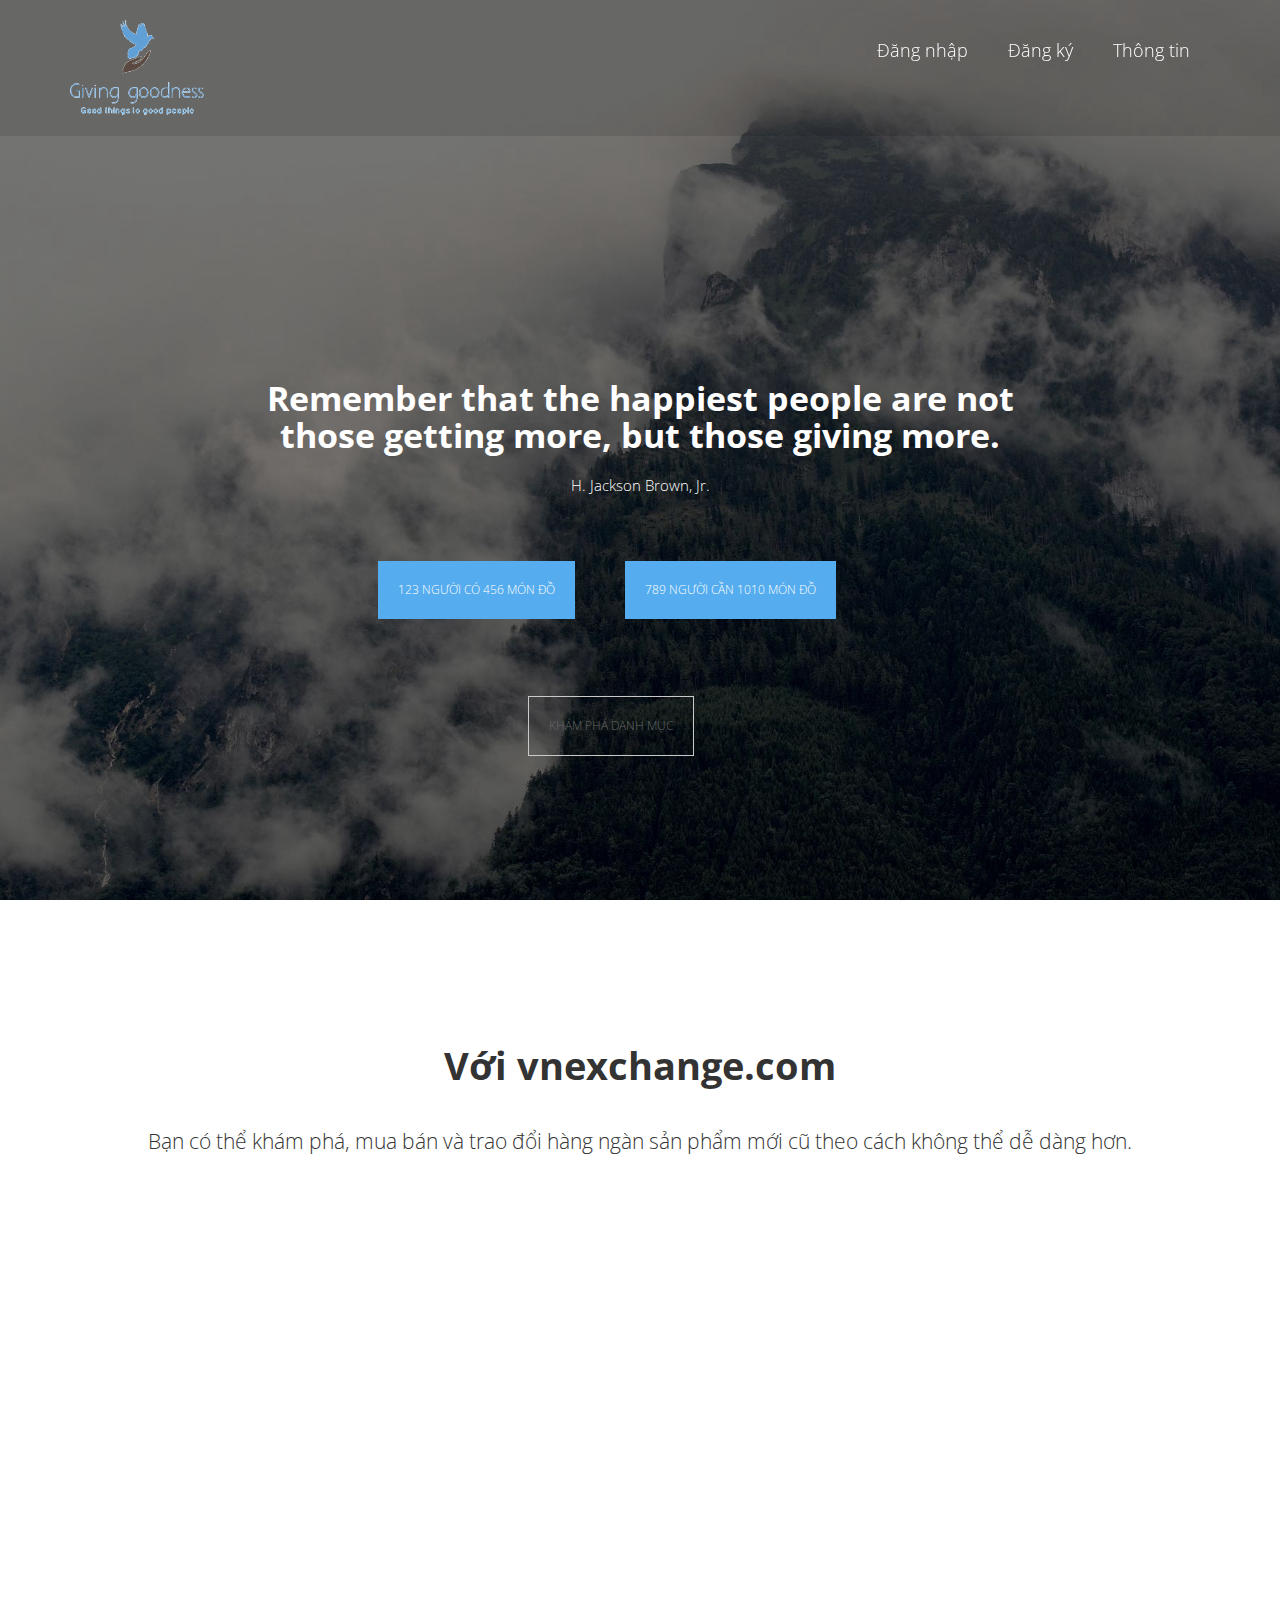
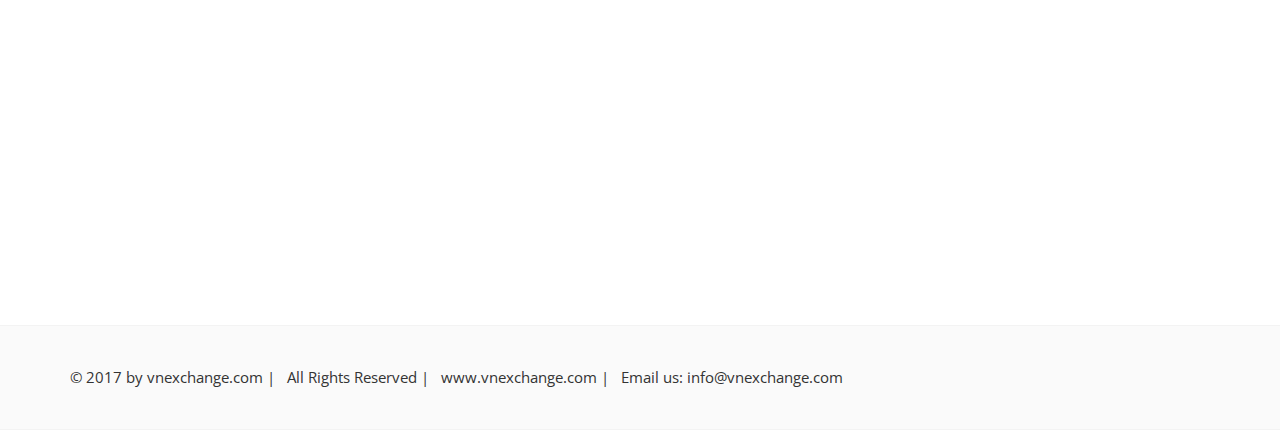
==== commit a4811eff: "modify teext" ====
--- a/blue-design/index.html
+++ b/blue-design/index.html
@@ -5,8 +5,8 @@
 <!--<![endif]-->
 	<head>
 		<meta charset="utf-8">
-		<title>Giving Goodness - Good things to good people</title>
-		<meta name="description" content="Worthy a Bootstrap-based, Responsive HTML5 Template">
+		<title>vnexchange.com - Mua bán, Trao Đổi và Cho nhận Đồ cũ</title>
+		<meta name="description" content="Mua bán, Trao Đổi và Cho nhận Đồ cũ">
 		<meta name="author" content="htmlcoder.me">
 
 		<!-- Mobile Meta -->
@@ -59,8 +59,8 @@
 
 							<!-- name-and-slogan -->
 							<div class="site-name-and-slogan smooth-scroll" style="display: none;">
-								<div class="site-name"><a href="#banner">Worthy</a></div>
-								<div class="site-slogan">Free Bootstrap Theme by <a target="_blank" href="http://htmlcoder.me">HtmlCoder</a></div>
+								<div class="site-name"><a href="#banner">vnexchange.com</a></div>
+								<div class="site-slogan">Khám phá, trao đổi, mua bán đồ cũ theo cách dễ dàng nhất</div>
 							</div>
 
 						</div>
@@ -95,9 +95,9 @@
 										<!-- Collect the nav links, forms, and other content for toggling -->
 										<div class="collapse navbar-collapse scrollspy smooth-scroll" id="navbar-collapse-1">
 											<ul class="nav navbar-nav navbar-right">											
-												<li><a href="#services">Login</a></li>
-												<li><a href="#portfolio">Register</a></li>
-												<li><a href="#about">About Us</a></li>
+												<li><a href="#services">Đăng nhập</a></li>
+												<li><a href="#portfolio">Đăng ký</a></li>
+												<li><a href="#about">Thông tin</a></li>
 											</ul>
 										</div>
 
@@ -155,9 +155,9 @@
 		<!-- ================ -->
 		<div class="section" id="sectionPortfolio" style="padding: 145px 0px 0px 0px;">
 			<div class="container">
-				<h1 class="text-center title" id="portfolio" style="padding-bottom: 20px;">Tại vnexchange.com</h1>
+				<h1 class="text-center title" id="portfolio" style="padding-bottom: 20px;">Với vnexchange.com</h1>
 				<div class="separator"></div>
-				<p class="lead text-center" style="padding-bottom: 20px;">Bạn có thể khám phá, mua bán và trao đổi hàng ngàn sản phẩm mới cũ với rất nhiều thành viên khác.</p>
+				<p class="lead text-center" style="padding-bottom: 20px;">Bạn có thể khám phá, mua bán và trao đổi hàng ngàn sản phẩm mới cũ theo cách không thể dễ dàng hơn.</p>
 				<br>			
 				<div class="row object-non-visible" data-animation-effect="fadeIn">
 					<div class="col-md-12">
@@ -632,20 +632,15 @@
 				</div>
 			</div>
 			<!-- .footer end -->
-
-			<!-- .subfooter start -->
-			<!-- ================ -->
 			<div class="subfooter">
 				<div class="container">
 					<div class="row">
-						<div class="col-md-12">
-							<p class="text-center">Copyright © 2017 Giving Goodness by <a target="_blank" href="#">The Lone Wolf</a>.</p>
-						</div>
-					</div>
-				</div>
-			</div>
-			<!-- .subfooter end -->
-
+                        <div class="col-md-12 ">
+                            &copy; 2017 by vnexchange.com | &nbsp; All Rights Reserved | &nbsp; www.vnexchange.com | &nbsp; Email us: info@vnexchange.com
+                        </div>
+                    </div>
+                </div>
+            </div>
 		</footer>
 		<!-- footer end -->
 
